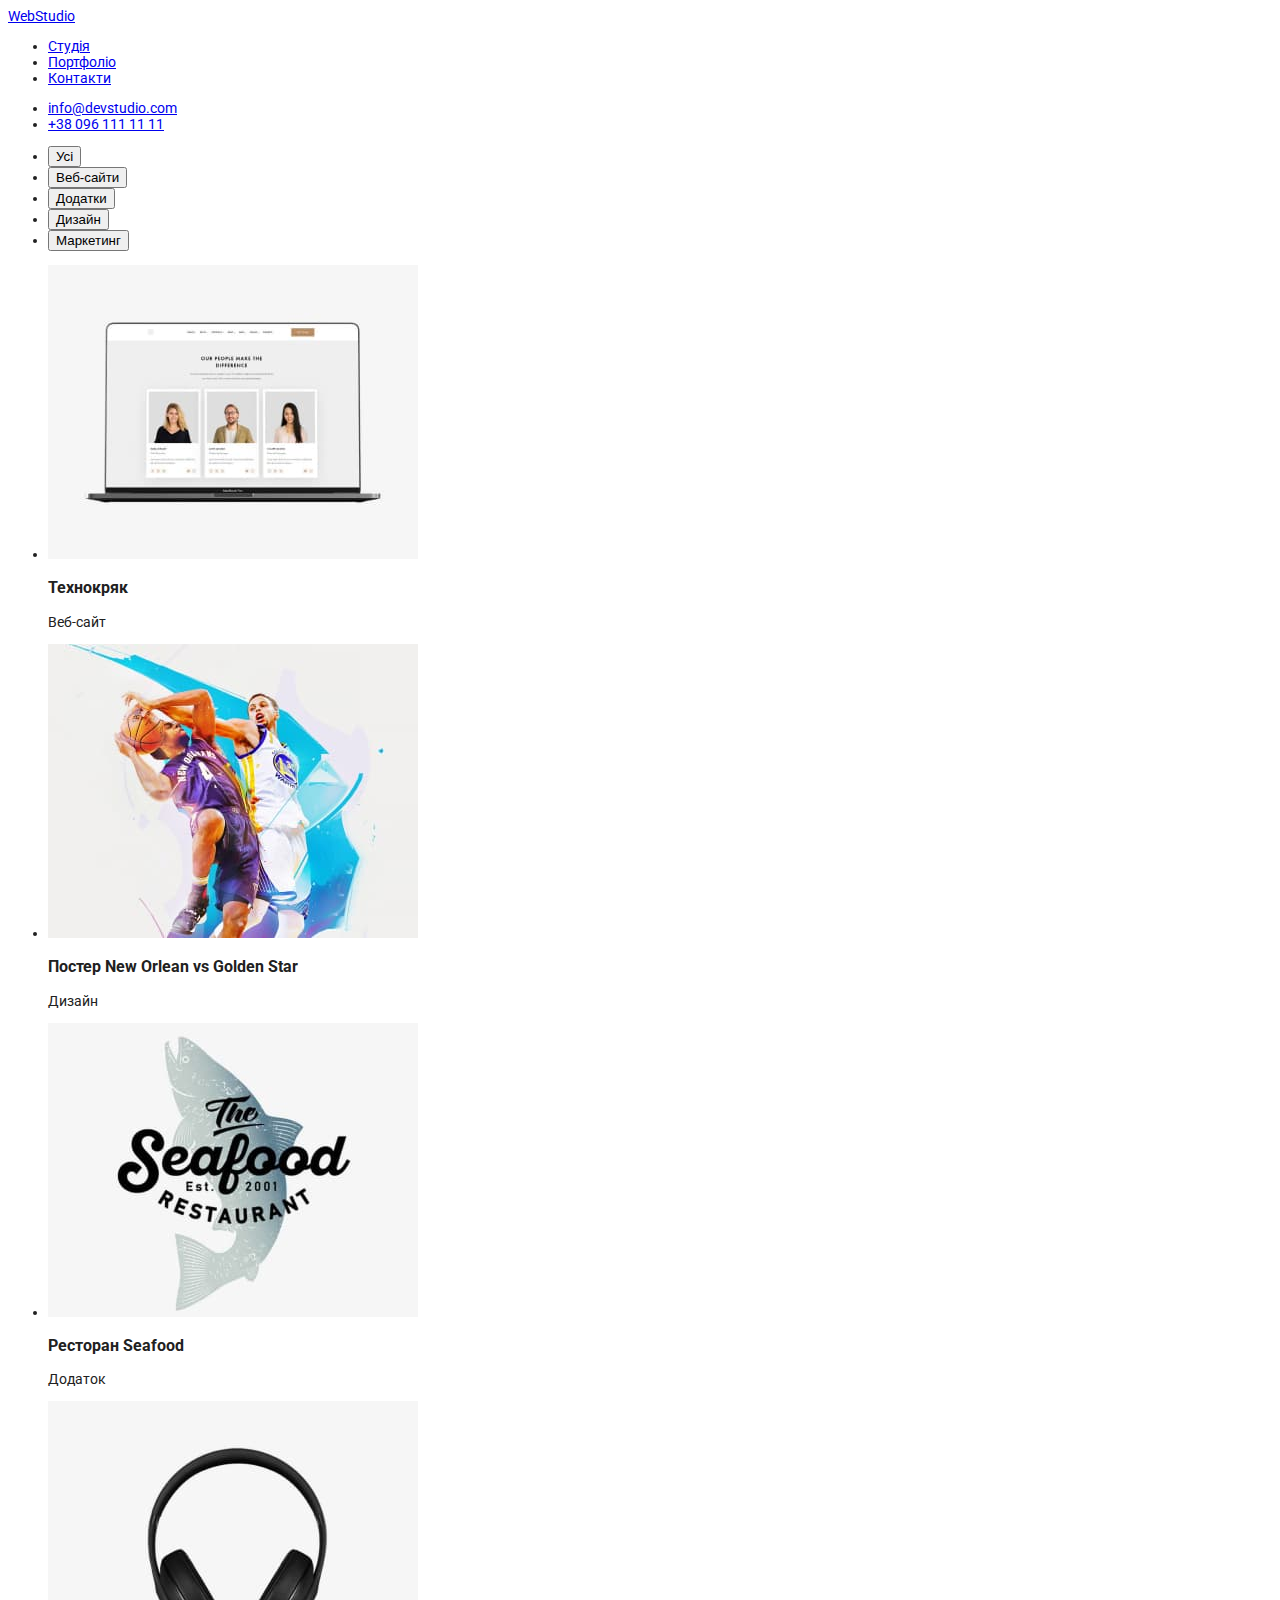
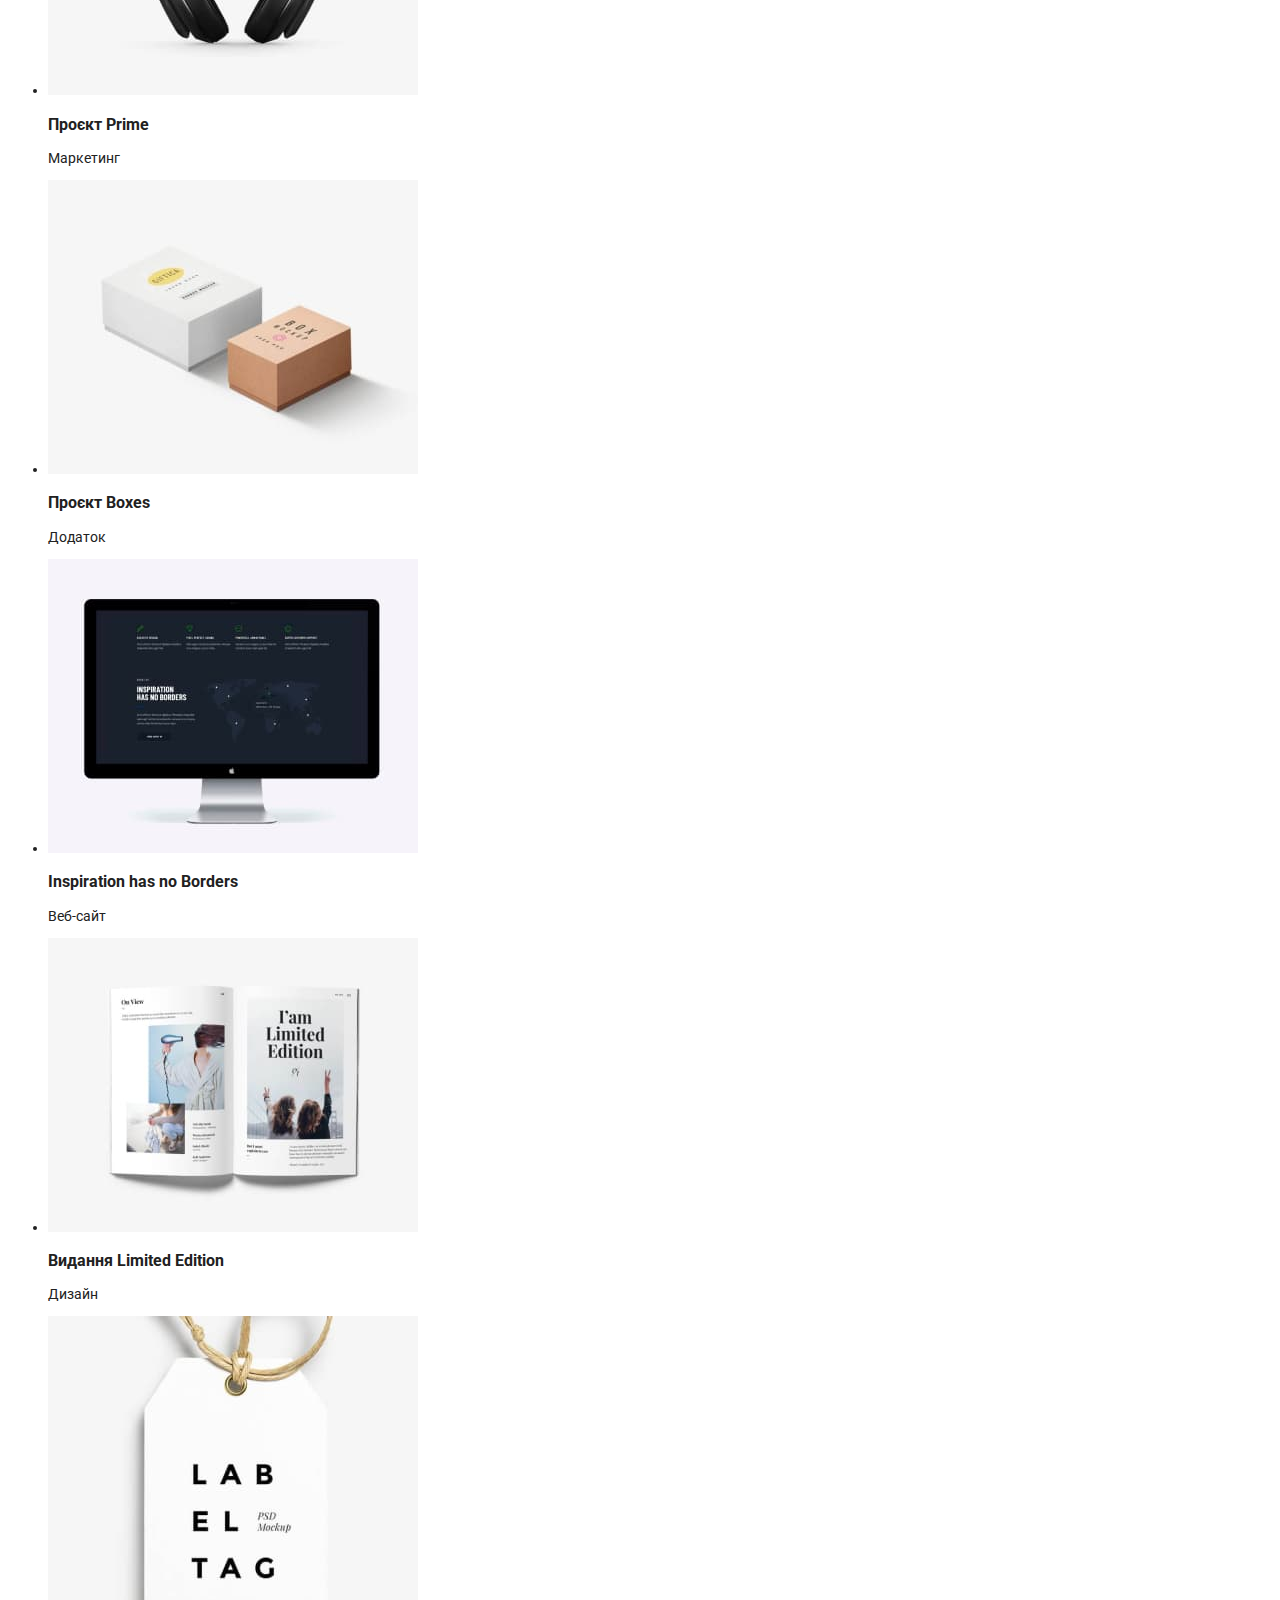
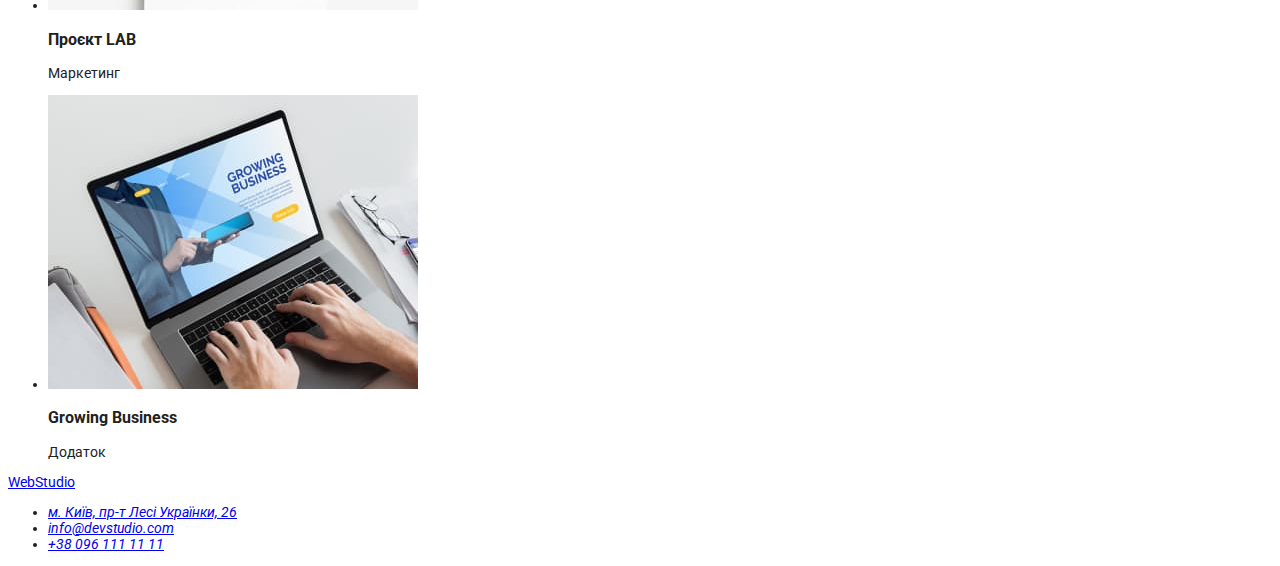
==== portfolio.html @ 93a09ac9 "conecting fonts" ====
<!DOCTYPE html>
<html lang="uk">
<head>
    <meta charset="UTF-8">
    <meta http-equiv="X-UA-Compatible" content="IE=edge">
    <meta name="viewport" content="width=device-width, initial-scale=1.0">
    <link rel="preconnect" href="https://fonts.googleapis.com">
    <link rel="preconnect" href="https://fonts.gstatic.com" crossorigin>
    <link href="https://fonts.googleapis.com/css2?family=Raleway:wght@700&family=Roboto:wght@400;500;700;900&display=swap" rel="stylesheet">
    <title>WebStudio</title>
    <link rel="stylesheet" href="./css/style.css">
</head>
<body>
    <header>
        <a href="./index.html"><span>Web</span>Studio</a>
        <nav>
            <ul>
                <li><a href="./index.html">Студія</a></li>
                <li><a href="./portfolio.html">Портфоліо</a></li>
                <li><a href="#address">Контакти</a></li>
            </ul>
        </nav>
        <ul>
            <li><a href="mailto:info@devstudio.com">info@devstudio.com</a></li>
            <li><a href="tel:+380961111111">+38 096 111 11 11</a></li>
        </ul>
    </header>
    <main>
        <section>
            <!-- наші проекти -->
            <ul>
                <li><button type="button">Усі</button></li>
                <li><button type="button">Веб-сайти</button></li>
                <li><button type="button">Додатки</button></li>
                <li><button type="button">Дизайн</button></li>
                <li><button type="button">Маркетинг</button></li>
            </ul>
            <ul>
                <li>
                    <a href=""><img src="./images/портфоліо/img1.jpg" alt="Технокряк" width="370" height="294"></a>
                    <h3>Технокряк</h3>
                    <p>Веб-сайт</p>
                </li>
                <li>
                    <a href=""><img src="./images/портфоліо/img2.jpg" alt="Постер" width="370" height="294"></a>
                    <h3>Постер New Orlean vs Golden Star</h3>
                    <p>Дизайн</p>
                </li>
                <li>
                    <a href=""><img src="./images/портфоліо/img3.jpg" alt="Ресторан" width="370" height="294"></a>
                    <h3>Ресторан Seafood</h3>
                    <p>Додаток</p>
                </li>
                <li>
                    <a href=""><img src="./images/портфоліо/img4.jpg" alt="Проєкт Prime" width="370" height="294"></a>
                    <h3>Проєкт Prime</h3>
                    <p>Маркетинг</p>
                </li>
                <li>
                    <a href=""><img src="./images/портфоліо/img5.jpg" alt="Проєкт Boxes" width="370" height="294"></a>
                    <h3>Проєкт Boxes</h3>
                    <p>Додаток</p>
                </li>
                <li>
                    <a href=""><img src="./images/портфоліо/img6.jpg" alt="Inspiration has no Borders" width="370" height="294"></a>
                    <h3>Inspiration has no Borders</h3>
                    <p>Веб-сайт</p>
                </li>
                <li>
                    <a href=""><img src="./images/портфоліо/img7.jpg" alt="Видання Limited Edition" width="370" height="294"></a>
                    <h3>Видання Limited Edition</h3>
                    <p>Дизайн</p>
                </li>
                <li>
                    <a href=""><img src="./images/портфоліо/img8.jpg" alt="Проєкт LAB" width="370" height="294"></a>
                    <h3>Проєкт LAB</h3>
                    <p>Маркетинг</p>
                </li>
                <li>
                    <a href=""><img src="./images/портфоліо/img9.jpg" alt="Growing Business" width="370" height="294"></a>
                    <h3>Growing Business</h3>
                    <p>Додаток</p>
                </li>
            </ul>
        </section>
    </main>
    <footer>
        <a href="./index.html"><span>Web</span>Studio</a>
        <address id="address">
        <ul>
            <li><a href="https://goo.gl/maps/LxJnKi2YJGoGmcJx7" target=”_blank” rel="nofollow noopener noreferrer">м. Київ, пр-т Лесі Українки, 26</a></li>
            <li><a href="mailto:info@devstudio.com">info@devstudio.com</a></li>
            <li><a href="tel:+380961111111">+38 096 111 11 11</a></li>
        </ul>
        </address>
    </footer>
</body>
</html>
---- css/style.css ----
body {
    font-family: 'Roboto';
    color: #212121;
    font-size: 14px;
}
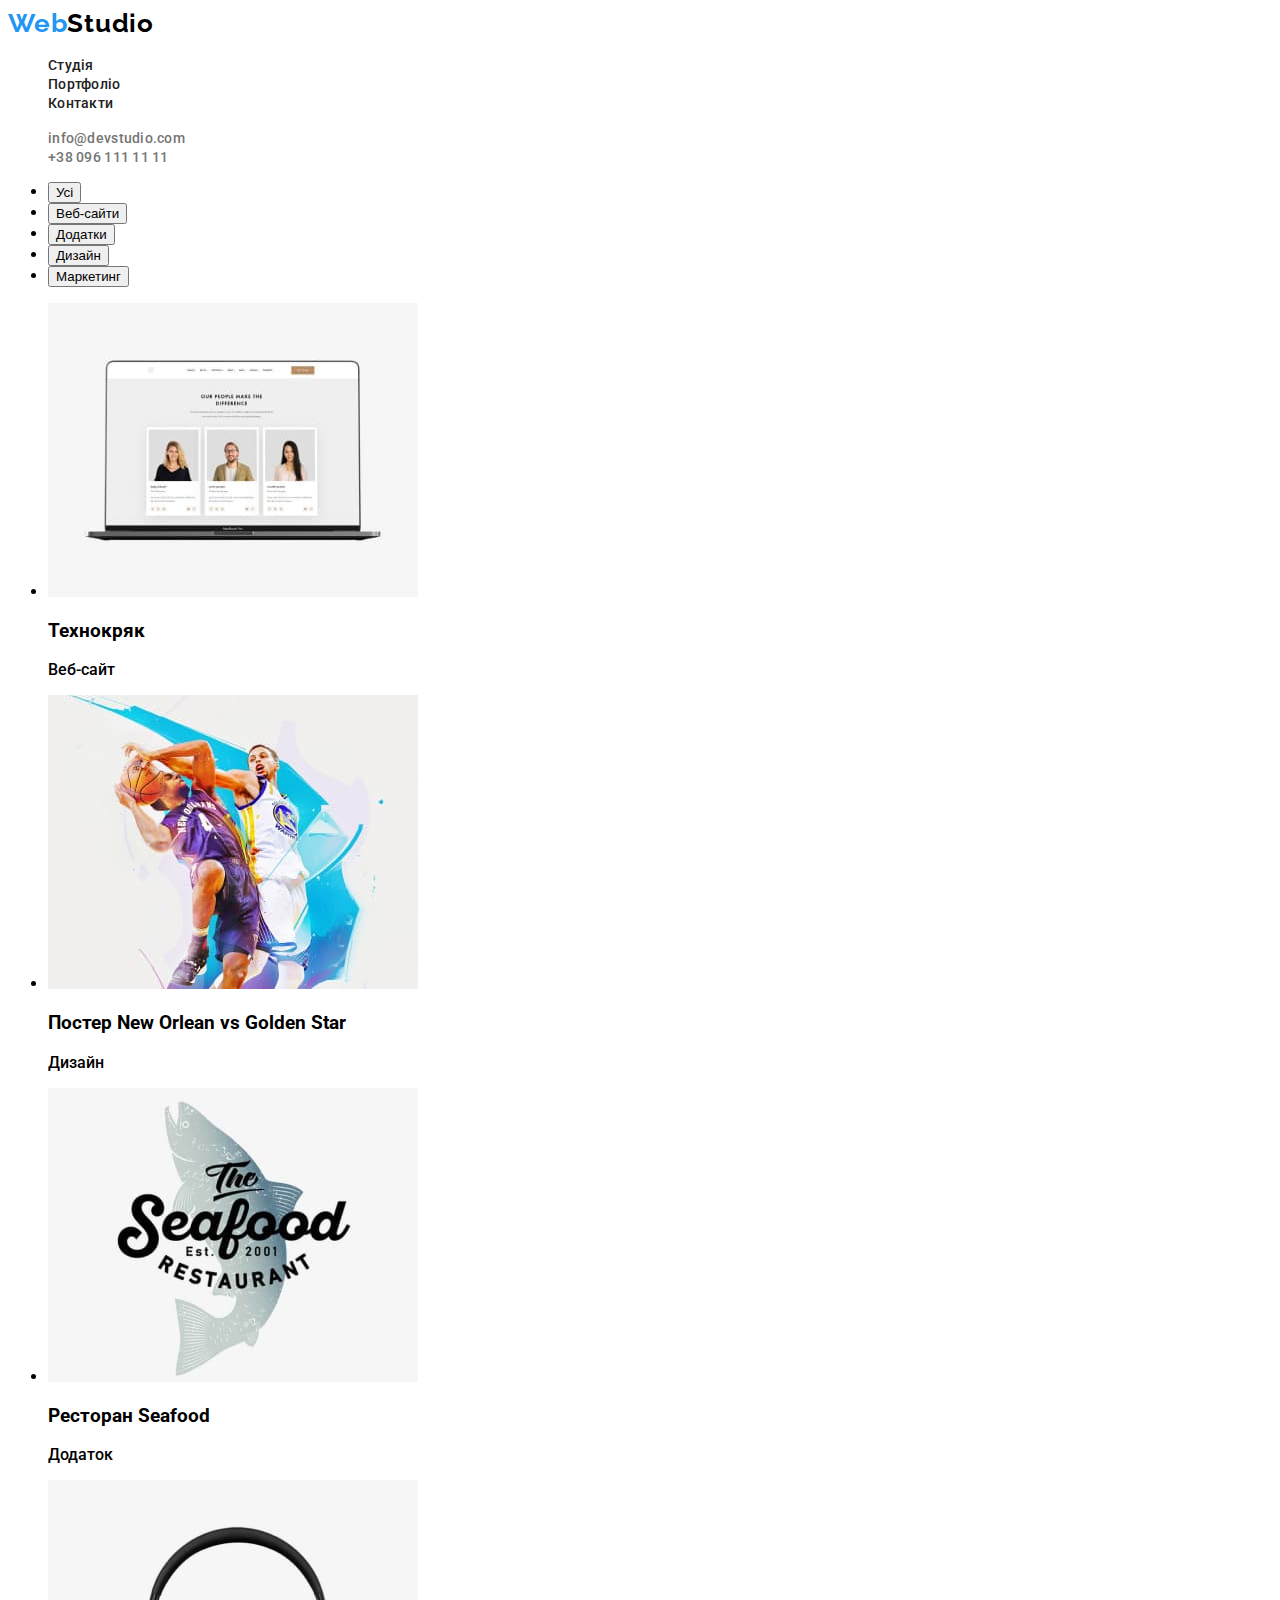
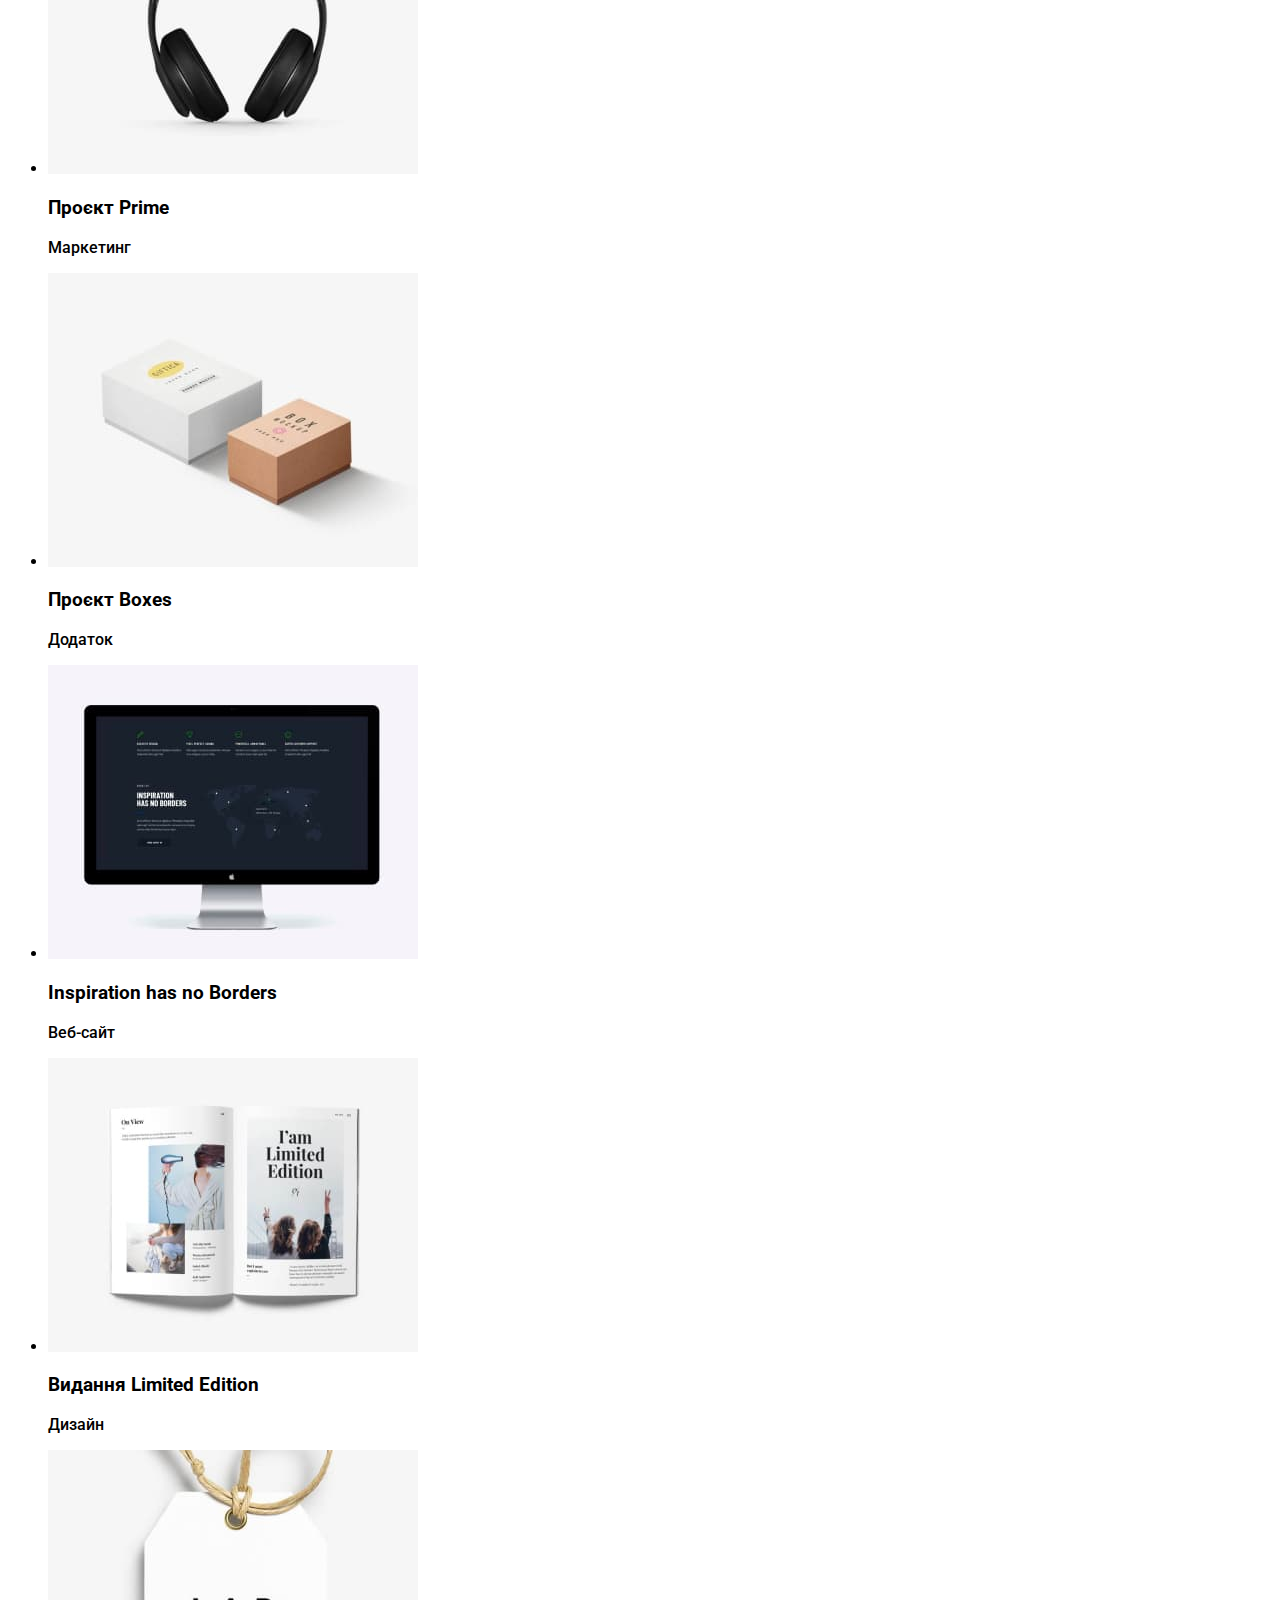
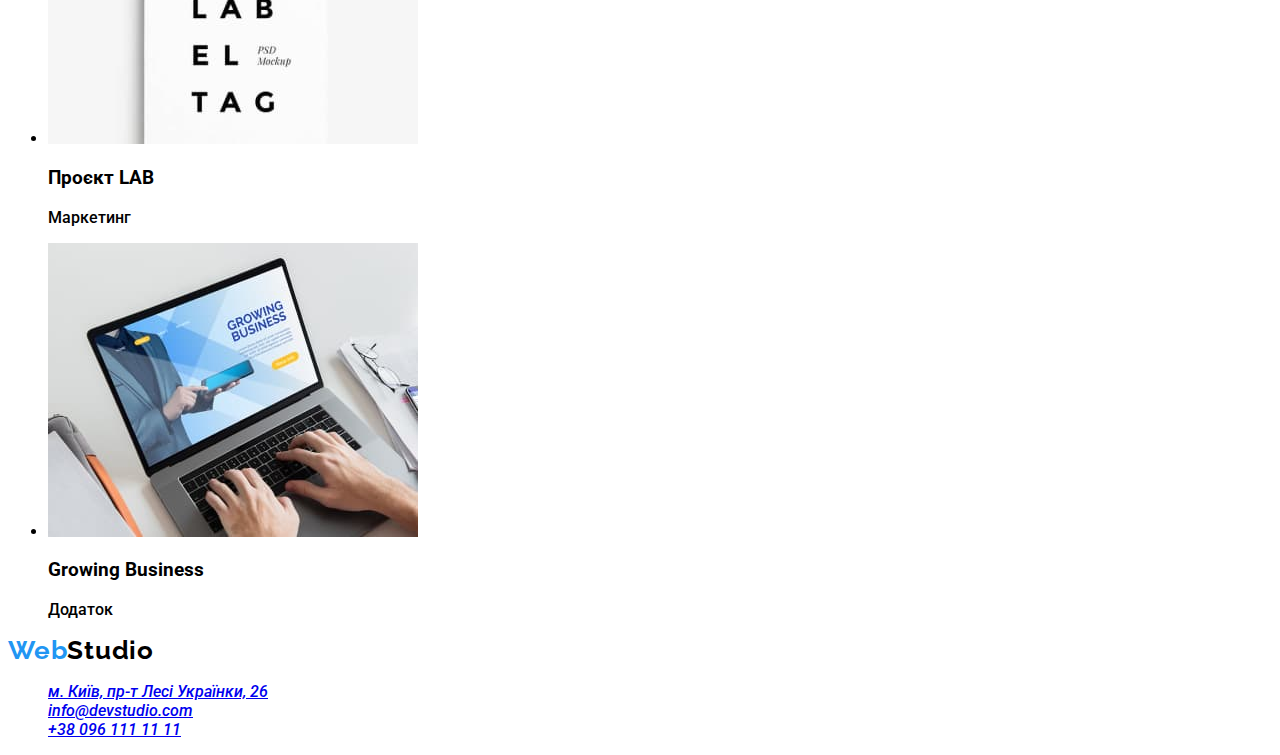
==== commit c60558d8: "setting css" ====
--- a/portfolio.html
+++ b/portfolio.html
@@ -11,18 +11,18 @@
     <link rel="stylesheet" href="./css/style.css">
 </head>
 <body>
-    <header>
-        <a href="./index.html"><span>Web</span>Studio</a>
-        <nav>
-            <ul>
-                <li><a href="./index.html">Студія</a></li>
-                <li><a href="./portfolio.html">Портфоліо</a></li>
-                <li><a href="#address">Контакти</a></li>
+    <header class="header">
+        <a href="./index.html" class="header-content"><span class="web-content">Web</span>Studio</a>
+        <nav class="header-nav">
+            <ul class="header-list list">
+                <li class="header-item"><a href="./index.html" class="header-link link">Студія</a></li>
+                <li class="header-item"><a href="./portfolio.html" class="header-link link">Портфоліо</a></li>
+                <li class="header-item"><a href="#address" class="header-link link">Контакти</a></li>
             </ul>
         </nav>
-        <ul>
-            <li><a href="mailto:info@devstudio.com">info@devstudio.com</a></li>
-            <li><a href="tel:+380961111111">+38 096 111 11 11</a></li>
+        <ul class="header-contact">
+            <li class="header-item list"><a href="mailto:info@devstudio.com" class="mail link">info@devstudio.com</a></li>
+            <li class="header-item list"><a href="tel:+380961111111" class="contact link">+38 096 111 11 11</a></li>
         </ul>
     </header>
     <main>
@@ -84,13 +84,13 @@
             </ul>
         </section>
     </main>
-    <footer>
-        <a href="./index.html"><span>Web</span>Studio</a>
+    <footer class="footer">
+        <a href="./index.html" class="footer-content"><span class="web-content">Web</span>Studio</a>
         <address id="address">
-        <ul>
-            <li><a href="https://goo.gl/maps/LxJnKi2YJGoGmcJx7" target=”_blank” rel="nofollow noopener noreferrer">м. Київ, пр-т Лесі Українки, 26</a></li>
-            <li><a href="mailto:info@devstudio.com">info@devstudio.com</a></li>
-            <li><a href="tel:+380961111111">+38 096 111 11 11</a></li>
+        <ul class="">
+            <li class="footer-item list"><a href="https://goo.gl/maps/LxJnKi2YJGoGmcJx7" target=”_blank” rel="nofollow noopener noreferrer" class="address">м. Київ, пр-т Лесі Українки, 26</a></li>
+            <li class="footer-item list"><a href="mailto:info@devstudio.com" class="mail">info@devstudio.com</a></li>
+            <li class="footer-item list"><a href="tel:+380961111111" class="contact">+38 096 111 11 11</a></li>
         </ul>
         </address>
     </footer>
--- a/css/style.css
+++ b/css/style.css
@@ -1,5 +1,58 @@
+:root {
+    --secondary-text-color: #212121;
+    --accent-color: #2196F3;
+}
+
 body {
-    font-family: 'Roboto';
-    color: #212121;
+    font-family: "Roboto", sans-serif;
+    font-weight: 500;
+}
+
+.list {
+    list-style: none;
+}
+
+.link {
+    text-decoration: none;
+}
+
+.header {
+    background-color: #ffffff;
+    text-decoration: none;
+}
+
+.header-content,
+.footer-content {
+    font-family: 'Raleway';
+    font-style: normal;
+    font-weight: 700;
+    font-size: 26px;
+    line-height: 31px;
+    letter-spacing: 0.03em;
+    color: #000000;
+    text-decoration: none;
+}
+
+.web-content {
+    color: #2196F3;
+}
+
+.link:hover,
+.link:focus {
+    color: var(--accent-color);
+}
+
+.header-link {
+    font-style: normal;
     font-size: 14px;
+    line-height: 16px;
+    letter-spacing: 0.02em;
+    color: var(--secondary-text-color);
+}
+
+.header-contact a {
+    font-size: 14px;
+    line-height: 16px;
+    letter-spacing: 0.02em;
+    color: #757575;
 }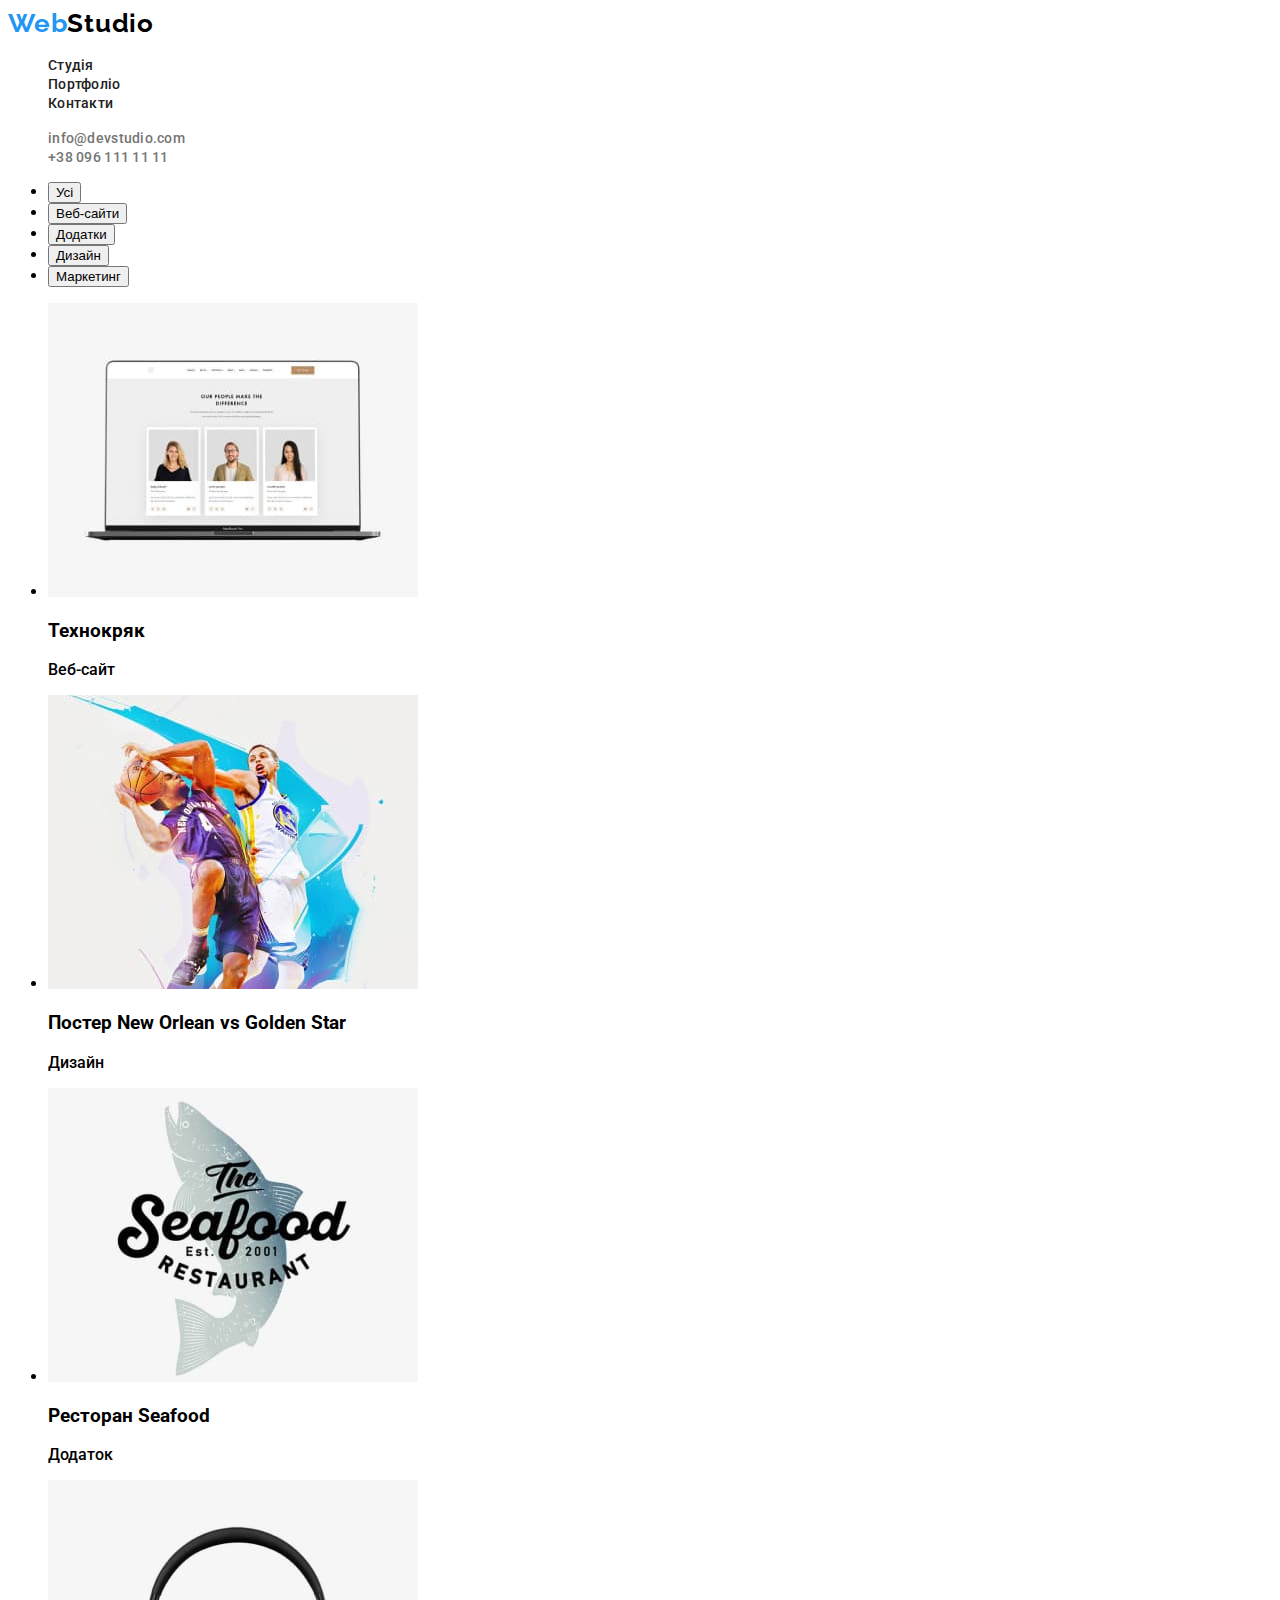
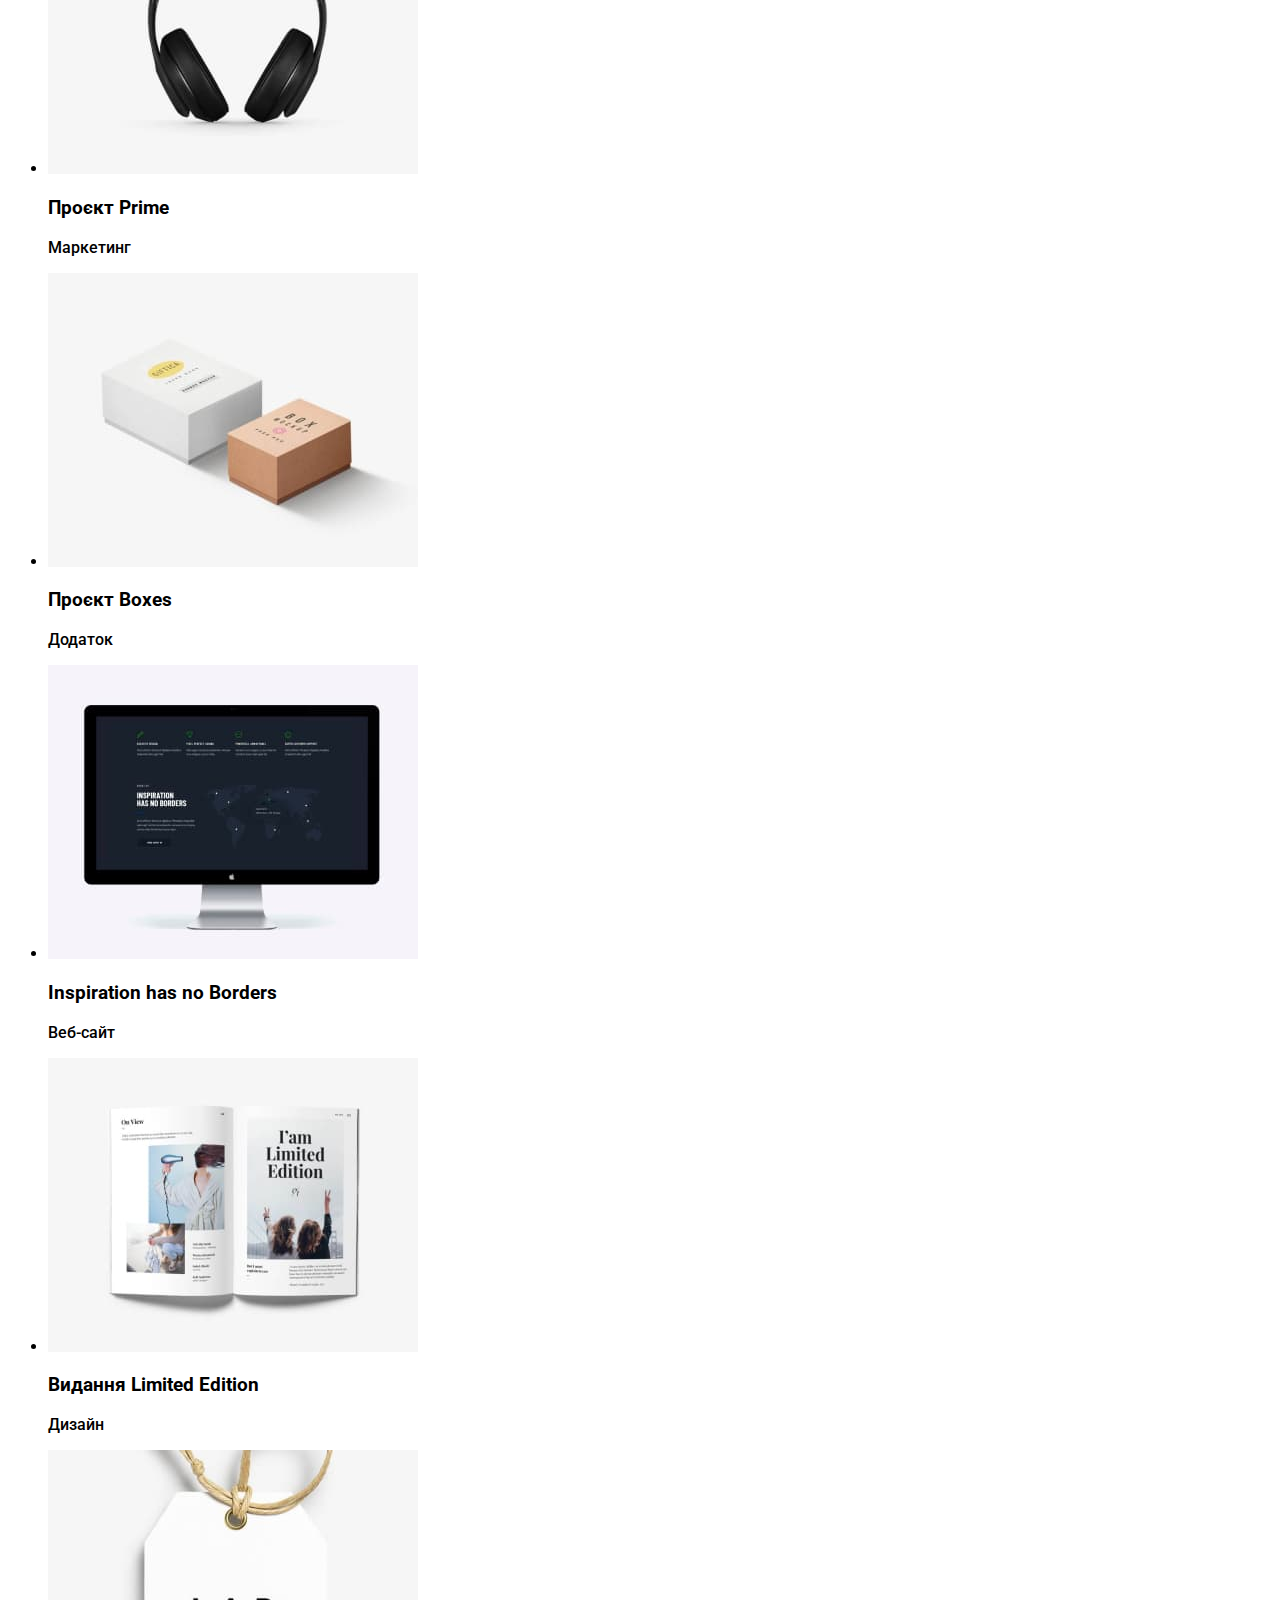
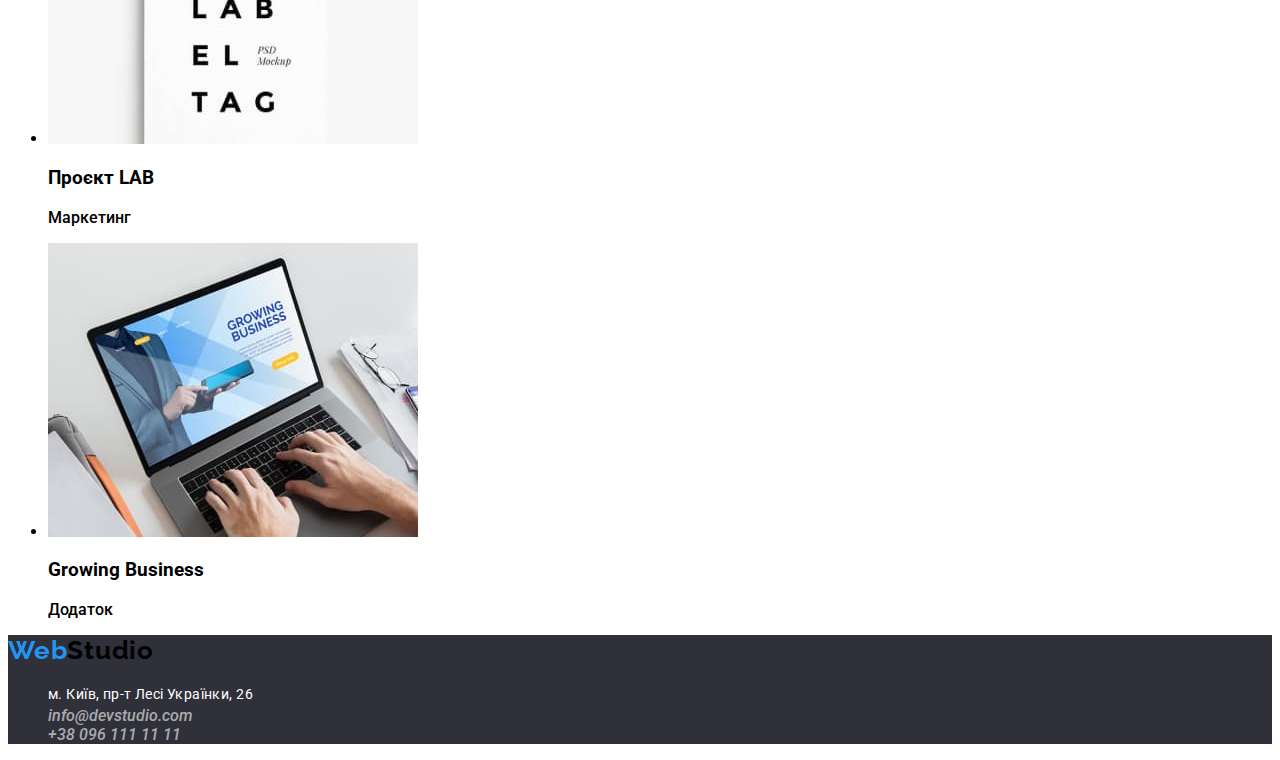
==== commit 4cb4b613: "stylization" ====
--- a/portfolio.html
+++ b/portfolio.html
@@ -87,10 +87,10 @@
     <footer class="footer">
         <a href="./index.html" class="footer-content"><span class="web-content">Web</span>Studio</a>
         <address id="address">
-        <ul class="">
+        <ul class="footer-contact">
             <li class="footer-item list"><a href="https://goo.gl/maps/LxJnKi2YJGoGmcJx7" target=”_blank” rel="nofollow noopener noreferrer" class="address">м. Київ, пр-т Лесі Українки, 26</a></li>
-            <li class="footer-item list"><a href="mailto:info@devstudio.com" class="mail">info@devstudio.com</a></li>
-            <li class="footer-item list"><a href="tel:+380961111111" class="contact">+38 096 111 11 11</a></li>
+            <li class="footer-items list"><a href="mailto:info@devstudio.com" class="mail">info@devstudio.com</a></li>
+            <li class="footer-items list"><a href="tel:+380961111111" class="contact">+38 096 111 11 11</a></li>
         </ul>
         </address>
     </footer>
--- a/css/style.css
+++ b/css/style.css
@@ -1,5 +1,6 @@
 :root {
     --secondary-text-color: #212121;
+    --secondary-bcg-color: #F5F5F5;
     --accent-color: #2196F3;
 }
 
@@ -16,6 +17,8 @@
     text-decoration: none;
 }
 
+/* header */
+
 .header {
     background-color: #ffffff;
     text-decoration: none;
@@ -34,7 +37,7 @@
 }
 
 .web-content {
-    color: #2196F3;
+    color: var(--accent-color);
 }
 
 .link:hover,
@@ -55,4 +58,145 @@
     line-height: 16px;
     letter-spacing: 0.02em;
     color: #757575;
+}
+
+/* main */
+
+.hero-title,
+.title {
+    font-family: 'Roboto';
+    font-style: normal;
+    font-weight: 900;
+    font-size: 44px;
+    line-height: 60px;
+    /* text-align: center; */
+    letter-spacing: 0.06em;
+    text-transform: uppercase;
+    color: #FFFFFF;
+    background-color: #2F303A;
+}
+
+.hero-btn, .button{
+    font-family: 'Roboto';
+    font-style: normal;
+    font-weight: 700;
+    font-size: 16px;
+    line-height: 30px;
+    display: flex;
+    align-items: center;
+    text-align: center;
+    letter-spacing: 0.06em;
+    background-color: #2196F3;
+    color: #FFFFFF;
+}
+
+/* особливості */
+
+.features,
+.classes {
+    color: var(--secondary-bcg-color);
+}
+
+.visually-hidden {
+    position: absolute;
+    white-space: nowrap;
+    width: 1px;
+    height: 1px;
+    overflow: hidden;
+    border: 0;
+    padding: 0;
+    clip: rect(0 0 0 0);
+    clip-path: inset(50%);
+    margin: -1px;
+}
+
+.features-title {
+    font-family: 'Roboto';
+    font-style: normal;
+    font-weight: 700;
+    font-size: 14px;
+    line-height: 16px;
+    letter-spacing: 0.03em;
+    text-transform: uppercase;
+    color: var(--secondary-text-color);
+}
+
+.features-text {
+    font-family: 'Roboto';
+    font-style: normal;
+    font-weight: 400;
+    font-size: 14px;
+    line-height: 24px;
+    letter-spacing: 0.03em;
+    color: #757575;
+}
+
+/* чим ми займаємося */
+
+.classes-title {
+    font-family: 'Roboto';
+    font-style: normal;
+    font-weight: 700;
+    font-size: 36px;
+    line-height: 42px;
+    /* text-align: center; */
+    letter-spacing: 0.03em;
+    color: var(--secondary-text-color);
+}
+
+/* наша команда */
+
+.team-title {
+    font-family: 'Roboto';
+    font-style: normal;
+    font-weight: 700;
+    font-size: 36px;
+    line-height: 42px;
+    /* text-align: center; */
+    letter-spacing: 0.03em;
+    color: var(--secondary-text-color)
+}
+
+.our-team {
+    font-family: 'Roboto';
+    font-style: normal;
+    font-weight: 500;
+    font-size: 16px;
+    line-height: 19px;
+    /* text-align: center; */
+    letter-spacing: 0.03em;
+    color: var(--secondary-text-color)
+}
+
+.text {
+    font-family: 'Roboto';
+    font-style: normal;
+    font-weight: 400;
+    font-size: 16px;
+    line-height: 19px;
+    /* text-align: center; */
+    letter-spacing: 0.03em;
+    color: #757575;
+}
+
+/* footer */
+
+.footer {
+    background-color: #2F303A;
+}
+
+.footer-item a {
+    font-family: 'Roboto';
+    font-style: normal;
+    font-weight: 400;
+    font-size: 14px;
+    line-height: 24px;
+    letter-spacing: 0.03em;
+    text-decoration: none;
+    color: #FFFFFF;
+}
+
+.footer-items a {
+    text-decoration: none;
+    color: rgba(255, 255, 255, 0.6);
 }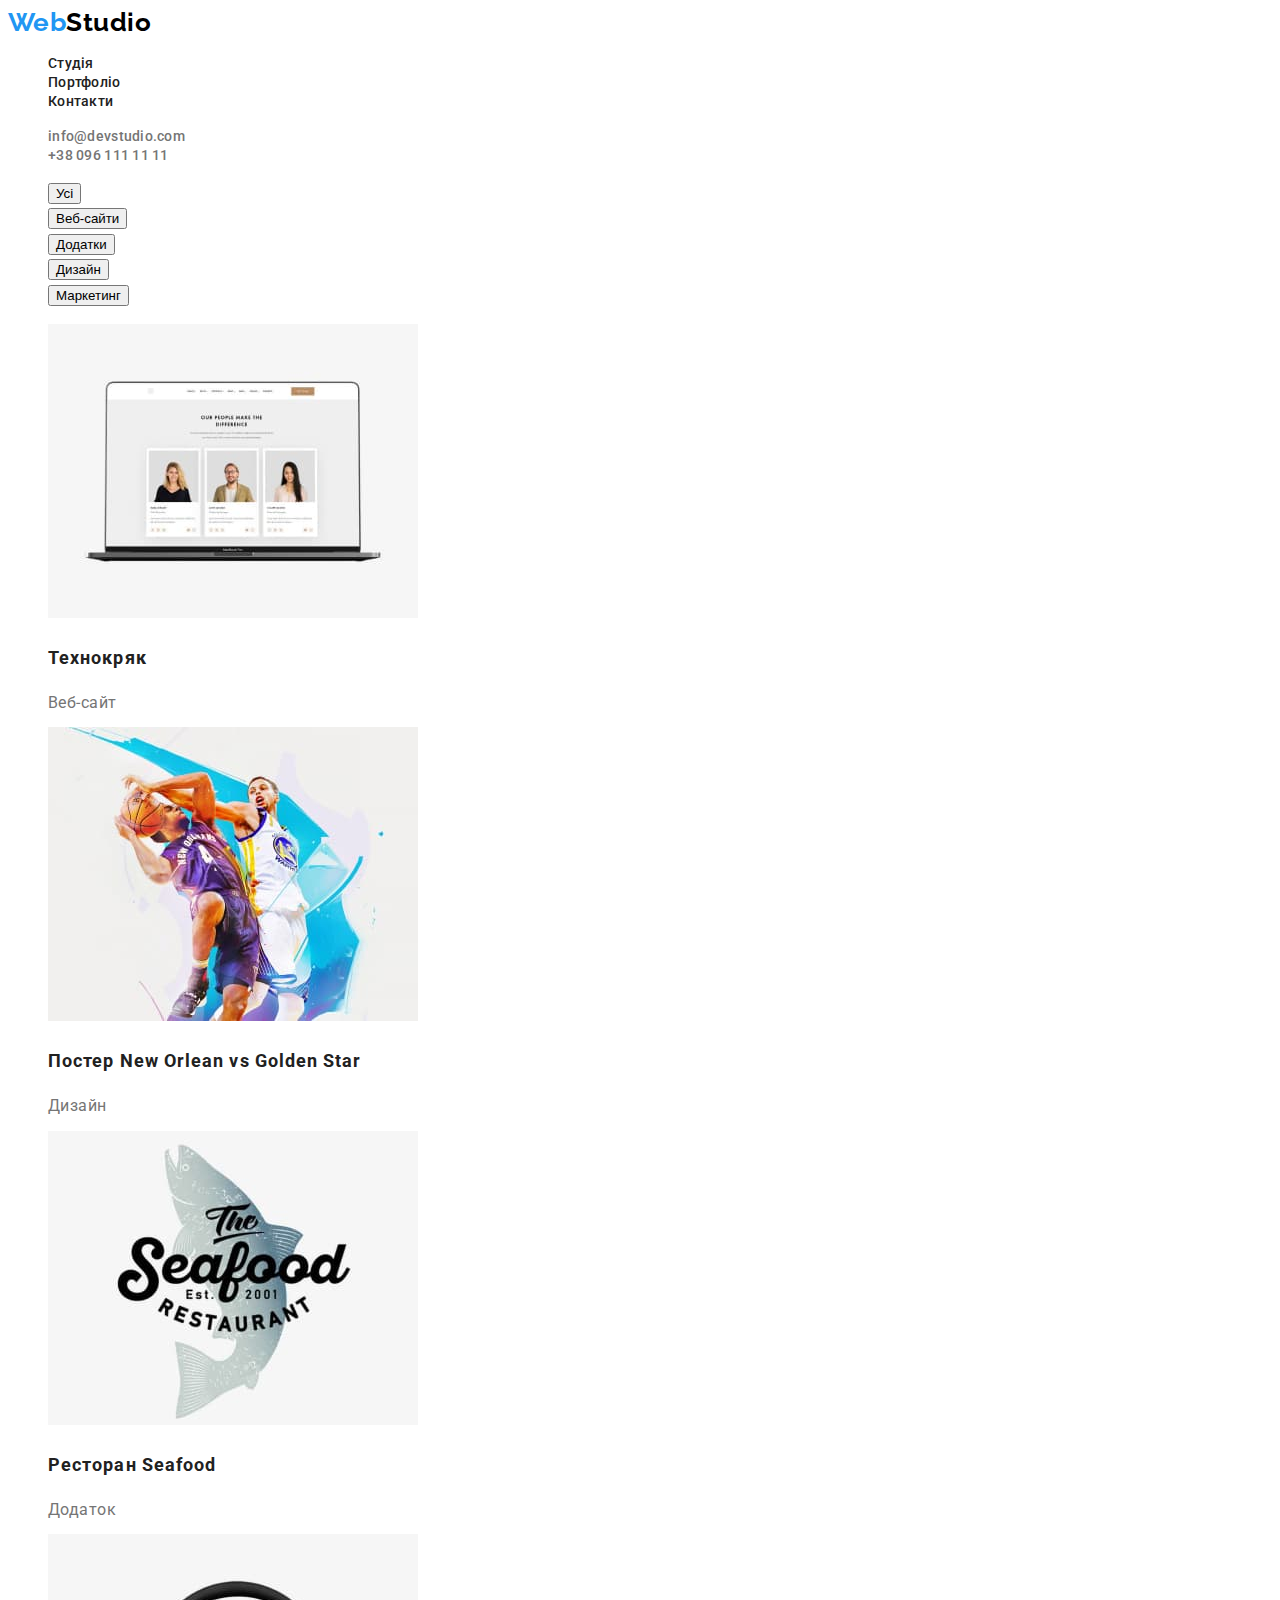
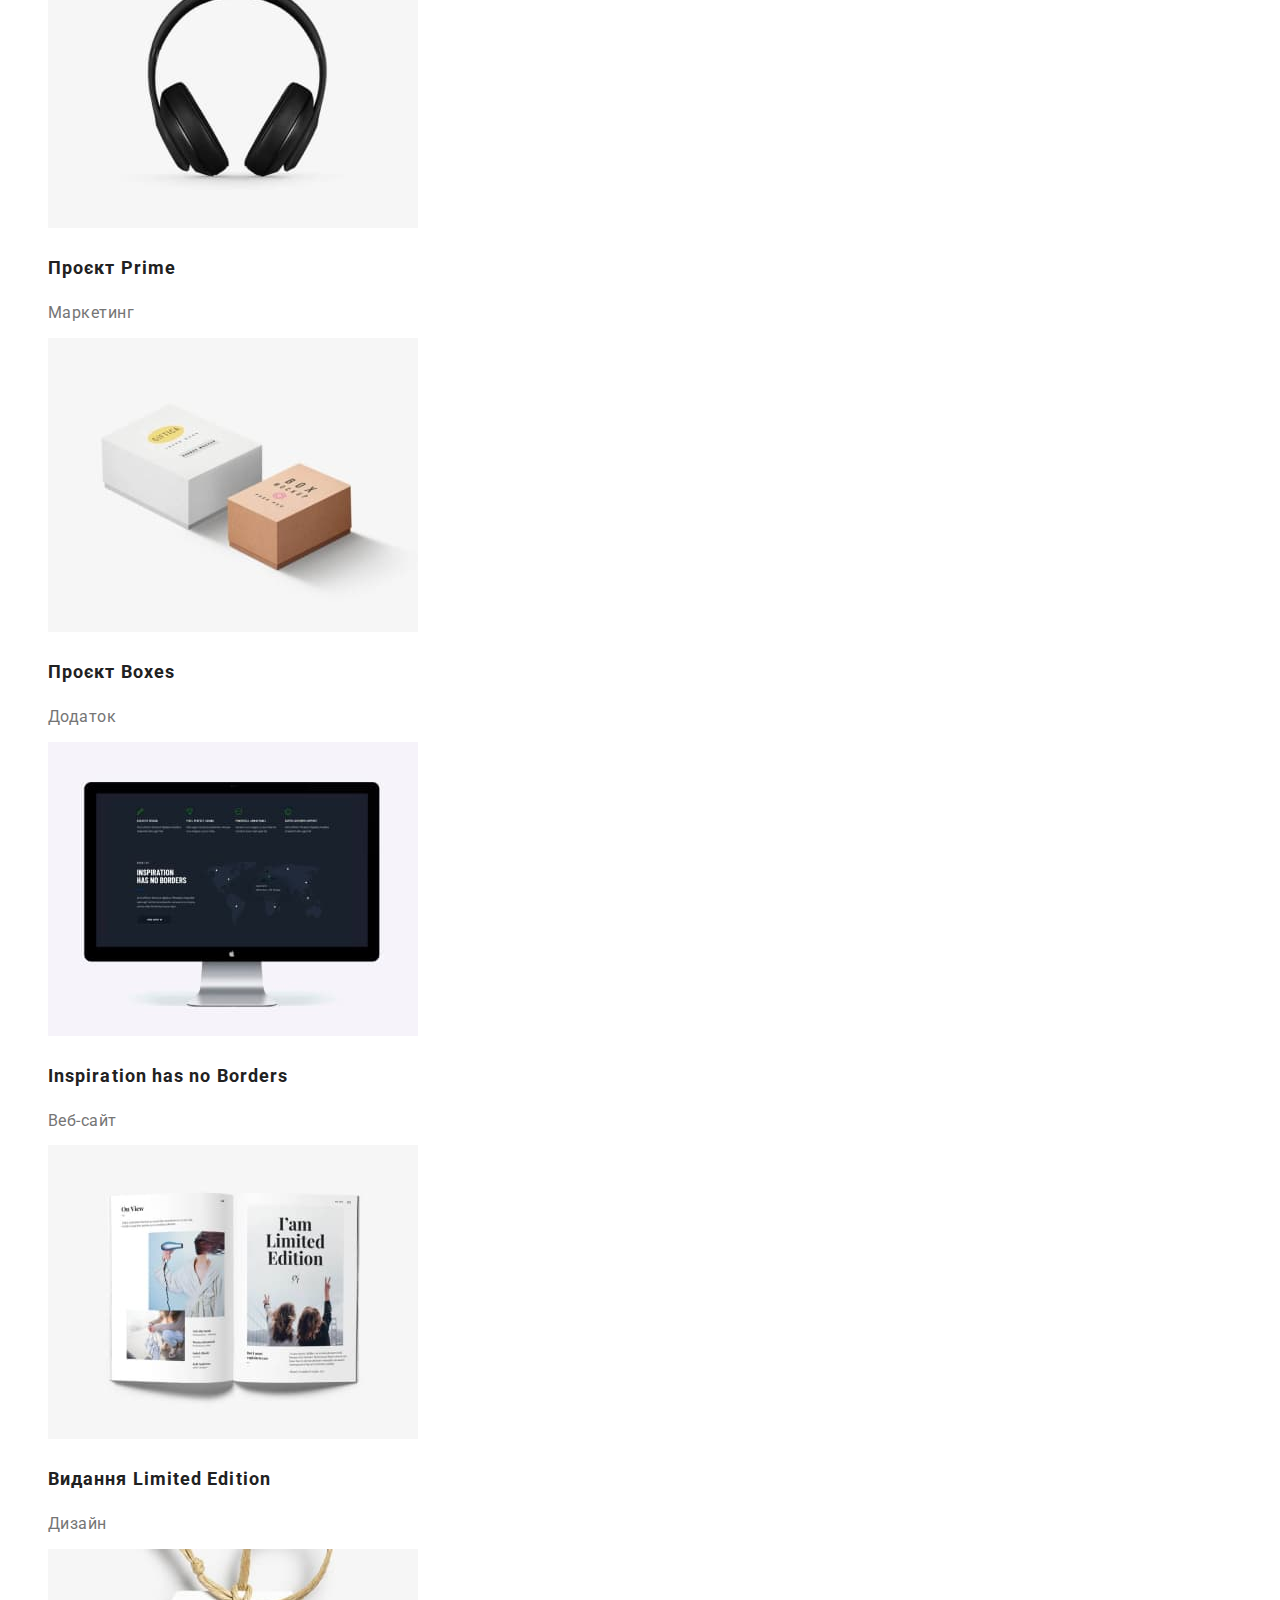
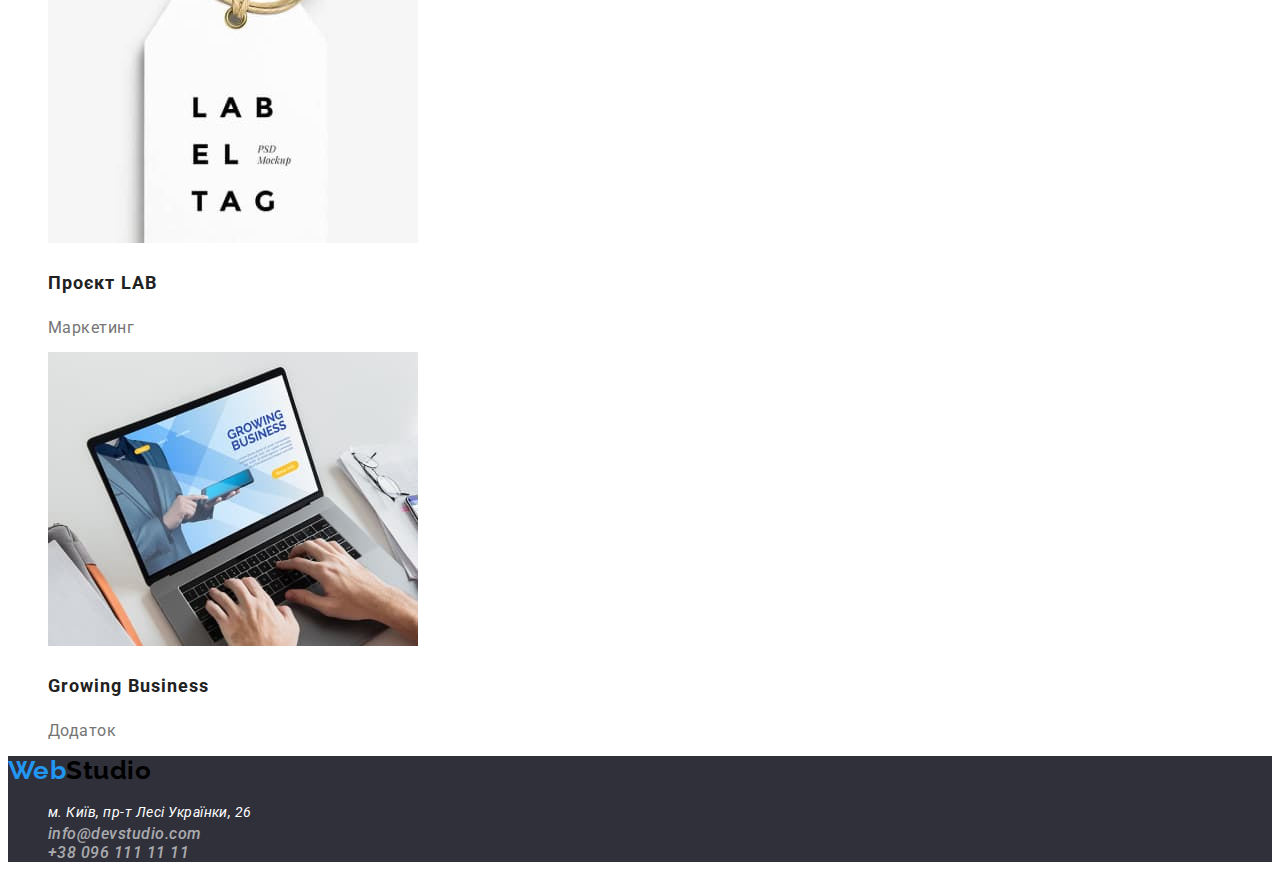
==== commit 37349d14: "fix style" ====
--- a/portfolio.html
+++ b/portfolio.html
@@ -1,98 +1,149 @@
 <!DOCTYPE html>
 <html lang="uk">
-<head>
-    <meta charset="UTF-8">
-    <meta http-equiv="X-UA-Compatible" content="IE=edge">
-    <meta name="viewport" content="width=device-width, initial-scale=1.0">
-    <link rel="preconnect" href="https://fonts.googleapis.com">
-    <link rel="preconnect" href="https://fonts.gstatic.com" crossorigin>
-    <link href="https://fonts.googleapis.com/css2?family=Raleway:wght@700&family=Roboto:wght@400;500;700;900&display=swap" rel="stylesheet">
+  <head>
+    <meta charset="UTF-8" />
+    <meta http-equiv="X-UA-Compatible" content="IE=edge" />
+    <meta name="viewport" content="width=device-width, initial-scale=1.0" />
+    <link rel="preconnect" href="https://fonts.googleapis.com" />
+    <link rel="preconnect" href="https://fonts.gstatic.com" crossorigin />
+    <link
+      href="https://fonts.googleapis.com/css2?family=Raleway:wght@700&family=Roboto:wght@400;500;700;900&display=swap"
+      rel="stylesheet"
+    />
     <title>WebStudio</title>
-    <link rel="stylesheet" href="./css/style.css">
-</head>
-<body>
+    <link rel="stylesheet" href="./css/style.css" />
+  </head>
+  <body>
     <header class="header">
-        <a href="./index.html" class="header-content"><span class="web-content">Web</span>Studio</a>
-        <nav class="header-nav">
-            <ul class="header-list list">
-                <li class="header-item"><a href="./index.html" class="header-link link">Студія</a></li>
-                <li class="header-item"><a href="./portfolio.html" class="header-link link">Портфоліо</a></li>
-                <li class="header-item"><a href="#address" class="header-link link">Контакти</a></li>
-            </ul>
-        </nav>
-        <ul class="header-contact">
-            <li class="header-item list"><a href="mailto:info@devstudio.com" class="mail link">info@devstudio.com</a></li>
-            <li class="header-item list"><a href="tel:+380961111111" class="contact link">+38 096 111 11 11</a></li>
+      <a href="./index.html" class="header-content"><span class="web-content">Web</span>Studio</a>
+      <nav class="header-nav">
+        <ul class="header-list list">
+          <li class="header-item"><a href="./index.html" class="header-link link">Студія</a></li>
+          <li class="header-item">
+            <a href="./portfolio.html" class="header-link link">Портфоліо</a>
+          </li>
+          <li class="header-item"><a href="#address" class="header-link link">Контакти</a></li>
         </ul>
+      </nav>
+      <ul class="header-contact">
+        <li class="header-item list">
+          <a href="mailto:info@devstudio.com" class="mail link">info@devstudio.com</a>
+        </li>
+        <li class="header-item list">
+          <a href="tel:+380961111111" class="contact link">+38 096 111 11 11</a>
+        </li>
+      </ul>
     </header>
     <main>
-        <section>
-            <!-- наші проекти -->
-            <ul>
-                <li><button type="button">Усі</button></li>
-                <li><button type="button">Веб-сайти</button></li>
-                <li><button type="button">Додатки</button></li>
-                <li><button type="button">Дизайн</button></li>
-                <li><button type="button">Маркетинг</button></li>
-            </ul>
-            <ul>
-                <li>
-                    <a href=""><img src="./images/портфоліо/img1.jpg" alt="Технокряк" width="370" height="294"></a>
-                    <h3>Технокряк</h3>
-                    <p>Веб-сайт</p>
-                </li>
-                <li>
-                    <a href=""><img src="./images/портфоліо/img2.jpg" alt="Постер" width="370" height="294"></a>
-                    <h3>Постер New Orlean vs Golden Star</h3>
-                    <p>Дизайн</p>
-                </li>
-                <li>
-                    <a href=""><img src="./images/портфоліо/img3.jpg" alt="Ресторан" width="370" height="294"></a>
-                    <h3>Ресторан Seafood</h3>
-                    <p>Додаток</p>
-                </li>
-                <li>
-                    <a href=""><img src="./images/портфоліо/img4.jpg" alt="Проєкт Prime" width="370" height="294"></a>
-                    <h3>Проєкт Prime</h3>
-                    <p>Маркетинг</p>
-                </li>
-                <li>
-                    <a href=""><img src="./images/портфоліо/img5.jpg" alt="Проєкт Boxes" width="370" height="294"></a>
-                    <h3>Проєкт Boxes</h3>
-                    <p>Додаток</p>
-                </li>
-                <li>
-                    <a href=""><img src="./images/портфоліо/img6.jpg" alt="Inspiration has no Borders" width="370" height="294"></a>
-                    <h3>Inspiration has no Borders</h3>
-                    <p>Веб-сайт</p>
-                </li>
-                <li>
-                    <a href=""><img src="./images/портфоліо/img7.jpg" alt="Видання Limited Edition" width="370" height="294"></a>
-                    <h3>Видання Limited Edition</h3>
-                    <p>Дизайн</p>
-                </li>
-                <li>
-                    <a href=""><img src="./images/портфоліо/img8.jpg" alt="Проєкт LAB" width="370" height="294"></a>
-                    <h3>Проєкт LAB</h3>
-                    <p>Маркетинг</p>
-                </li>
-                <li>
-                    <a href=""><img src="./images/портфоліо/img9.jpg" alt="Growing Business" width="370" height="294"></a>
-                    <h3>Growing Business</h3>
-                    <p>Додаток</p>
-                </li>
-            </ul>
-        </section>
+      <!-- наші проекти -->
+      <section class="button">
+        <ul class="button-list">
+          <li class="button-item"><button type="button" class="btn">Усі</button></li>
+          <li class="button-item"><button type="button" class="btn">Веб-сайти</button></li>
+          <li class="button-item"><button type="button" class="btn">Додатки</button></li>
+          <li class="button-item"><button type="button" class="btn">Дизайн</button></li>
+          <li class="button-item"><button type="button" class="btn">Маркетинг</button></li>
+        </ul>
+        <ul class="work-list list">
+          <li class="work-item">
+            <a href="" class="portfolio"
+              ><img src="./images/портфоліо/img1.jpg" alt="Технокряк" width="370" height="294"
+            /></a>
+            <h3 class="work-title">Технокряк</h3>
+            <p class="text">Веб-сайт</p>
+          </li>
+          <li>
+            <a href="" class="portfolio"
+              ><img src="./images/портфоліо/img2.jpg" alt="Постер" width="370" height="294"
+            /></a>
+            <h3 class="work-title">Постер New Orlean vs Golden Star</h3>
+            <p class="text">Дизайн</p>
+          </li>
+          <li>
+            <a href="" class="portfolio"
+              ><img src="./images/портфоліо/img3.jpg" alt="Ресторан" width="370" height="294"
+            /></a>
+            <h3 class="work-title">Ресторан Seafood</h3>
+            <p class="text">Додаток</p>
+          </li>
+          <li>
+            <a href="" class="portfolio"
+              ><img src="./images/портфоліо/img4.jpg" alt="Проєкт Prime" width="370" height="294"
+            /></a>
+            <h3 class="work-title">Проєкт Prime</h3>
+            <p class="text">Маркетинг</p>
+          </li>
+          <li>
+            <a href="" class="portfolio"
+              ><img src="./images/портфоліо/img5.jpg" alt="Проєкт Boxes" width="370" height="294"
+            /></a>
+            <h3 class="work-title">Проєкт Boxes</h3>
+            <p class="text">Додаток</p>
+          </li>
+          <li>
+            <a href="" class="portfolio"
+              ><img
+                src="./images/портфоліо/img6.jpg"
+                alt="Inspiration has no Borders"
+                width="370"
+                height="294"
+            /></a>
+            <h3 class="work-title">Inspiration has no Borders</h3>
+            <p class="text">Веб-сайт</p>
+          </li>
+          <li>
+            <a href="" class="portfolio"
+              ><img
+                src="./images/портфоліо/img7.jpg"
+                alt="Видання Limited Edition"
+                width="370"
+                height="294"
+            /></a>
+            <h3 class="work-title">Видання Limited Edition</h3>
+            <p class="text">Дизайн</p>
+          </li>
+          <li>
+            <a href="" class="portfolio"
+              ><img src="./images/портфоліо/img8.jpg" alt="Проєкт LAB" width="370" height="294"
+            /></a>
+            <h3 class="work-title">Проєкт LAB</h3>
+            <p class="text">Маркетинг</p>
+          </li>
+          <li>
+            <a href="" class="portfolio"
+              ><img
+                src="./images/портфоліо/img9.jpg"
+                alt="Growing Business"
+                width="370"
+                height="294"
+            /></a>
+            <h3 class="work-title">Growing Business</h3>
+            <p class="text">Додаток</p>
+          </li>
+        </ul>
+      </section>
     </main>
     <footer class="footer">
-        <a href="./index.html" class="footer-content"><span class="web-content">Web</span>Studio</a>
-        <address id="address">
+      <a href="./index.html" class="footer-content"><span class="web-content">Web</span>Studio</a>
+      <address id="address">
         <ul class="footer-contact">
-            <li class="footer-item list"><a href="https://goo.gl/maps/LxJnKi2YJGoGmcJx7" target=”_blank” rel="nofollow noopener noreferrer" class="address">м. Київ, пр-т Лесі Українки, 26</a></li>
-            <li class="footer-items list"><a href="mailto:info@devstudio.com" class="mail">info@devstudio.com</a></li>
-            <li class="footer-items list"><a href="tel:+380961111111" class="contact">+38 096 111 11 11</a></li>
+          <li class="footer-item list">
+            <a
+              href="https://goo.gl/maps/LxJnKi2YJGoGmcJx7"
+              target="”_blank”"
+              rel="nofollow noopener noreferrer"
+              class="address"
+              >м. Київ, пр-т Лесі Українки, 26</a
+            >
+          </li>
+          <li class="footer-items list">
+            <a href="mailto:info@devstudio.com" class="mail">info@devstudio.com</a>
+          </li>
+          <li class="footer-items list">
+            <a href="tel:+380961111111" class="contact">+38 096 111 11 11</a>
+          </li>
         </ul>
-        </address>
+      </address>
     </footer>
-</body>
-</html>+  </body>
+</html>
--- a/css/style.css
+++ b/css/style.css
@@ -2,11 +2,13 @@
     --secondary-text-color: #212121;
     --secondary-bcg-color: #F5F5F5;
     --accent-color: #2196F3;
+    --secondary-white-color: #ffffff;
 }
 
 body {
     font-family: "Roboto", sans-serif;
     font-weight: 500;
+    letter-spacing: 0.03em;
 }
 
 .list {
@@ -20,18 +22,16 @@
 /* header */
 
 .header {
-    background-color: #ffffff;
+    background-color: var(--secondary-white-color);
     text-decoration: none;
 }
 
 .header-content,
 .footer-content {
     font-family: 'Raleway';
-    font-style: normal;
     font-weight: 700;
     font-size: 26px;
-    line-height: 31px;
-    letter-spacing: 0.03em;
+    line-height: 1.1;
     color: #000000;
     text-decoration: none;
 }
@@ -46,16 +46,15 @@
 }
 
 .header-link {
-    font-style: normal;
-    font-size: 14px;
-    line-height: 16px;
+    font-size: 14px;
+    line-height: 1.1;
     letter-spacing: 0.02em;
     color: var(--secondary-text-color);
 }
 
 .header-contact a {
     font-size: 14px;
-    line-height: 16px;
+    line-height: 1.1;
     letter-spacing: 0.02em;
     color: #757575;
 }
@@ -64,30 +63,25 @@
 
 .hero-title,
 .title {
-    font-family: 'Roboto';
-    font-style: normal;
     font-weight: 900;
     font-size: 44px;
-    line-height: 60px;
-    /* text-align: center; */
+    line-height: 1.3;
+    text-align: center;
     letter-spacing: 0.06em;
     text-transform: uppercase;
-    color: #FFFFFF;
+    color: var(--secondary-white-color);
     background-color: #2F303A;
 }
 
-.hero-btn, .button{
-    font-family: 'Roboto';
-    font-style: normal;
-    font-weight: 700;
-    font-size: 16px;
-    line-height: 30px;
-    display: flex;
-    align-items: center;
-    text-align: center;
+.hero-btn {
+    font-weight: 700;
+    font-size: 16px;
+    line-height: 1.8;
     letter-spacing: 0.06em;
     background-color: #2196F3;
-    color: #FFFFFF;
+    color: var(--secondary-white-color);
+    box-shadow: 0px 4px 4px rgba(0, 0, 0, 0.15);
+    border-radius: 4px;
 }
 
 /* особливості */
@@ -111,71 +105,58 @@
 }
 
 .features-title {
-    font-family: 'Roboto';
-    font-style: normal;
-    font-weight: 700;
-    font-size: 14px;
-    line-height: 16px;
-    letter-spacing: 0.03em;
+    font-weight: 700;
+    font-size: 14px;
+    line-height: 1.1;
     text-transform: uppercase;
     color: var(--secondary-text-color);
 }
 
 .features-text {
-    font-family: 'Roboto';
-    font-style: normal;
     font-weight: 400;
     font-size: 14px;
-    line-height: 24px;
-    letter-spacing: 0.03em;
+    line-height: 1.7;
     color: #757575;
 }
 
 /* чим ми займаємося */
 
 .classes-title {
-    font-family: 'Roboto';
-    font-style: normal;
     font-weight: 700;
     font-size: 36px;
-    line-height: 42px;
-    /* text-align: center; */
-    letter-spacing: 0.03em;
+    line-height: 1.1;
+    text-align: center;
     color: var(--secondary-text-color);
 }
 
 /* наша команда */
 
+.team {
+    background-color: #F5F4FA;
+}
+
 .team-title {
-    font-family: 'Roboto';
-    font-style: normal;
     font-weight: 700;
     font-size: 36px;
-    line-height: 42px;
-    /* text-align: center; */
-    letter-spacing: 0.03em;
+    line-height: 1.1;
+    text-align: center;
     color: var(--secondary-text-color)
 }
 
 .our-team {
-    font-family: 'Roboto';
-    font-style: normal;
-    font-weight: 500;
-    font-size: 16px;
-    line-height: 19px;
-    /* text-align: center; */
-    letter-spacing: 0.03em;
+    font-size: 16px;
+    line-height: 1.1;
     color: var(--secondary-text-color)
 }
 
+.team-item {
+    background-color: var(--secondary-white-color);
+}
+
 .text {
-    font-family: 'Roboto';
-    font-style: normal;
     font-weight: 400;
     font-size: 16px;
-    line-height: 19px;
-    /* text-align: center; */
-    letter-spacing: 0.03em;
+    line-height: 1.1;
     color: #757575;
 }
 
@@ -186,17 +167,49 @@
 }
 
 .footer-item a {
-    font-family: 'Roboto';
-    font-style: normal;
     font-weight: 400;
     font-size: 14px;
-    line-height: 24px;
-    letter-spacing: 0.03em;
-    text-decoration: none;
-    color: #FFFFFF;
+    line-height: 1.7;
+    text-decoration: none;
+    color:var(--secondary-white-color);
 }
 
 .footer-items a {
     text-decoration: none;
     color: rgba(255, 255, 255, 0.6);
-}+}
+
+/* портфоліо */
+
+.button-list {
+    color: var(--secondary-bcg-color);
+    list-style: none;
+}
+
+
+.button-item {
+    font-size: 16px;
+    line-height: 1.6;
+    color: var(--secondary-text-color);
+    border-radius: 4px;
+}
+
+.btn:hover {
+    color: var(--secondary-text-color);
+    background-color: var(--secondary-white-color);
+}
+
+.btn:focus {
+    color: var(--secondary-white-color);
+    background-color: var(--accent-color);
+}
+
+.work-title {
+    font-weight: 700;
+    font-size: 18px;
+    line-height: 2;
+    letter-spacing: 0.06em;
+    color: var(--secondary-text-color)
+}
+
+
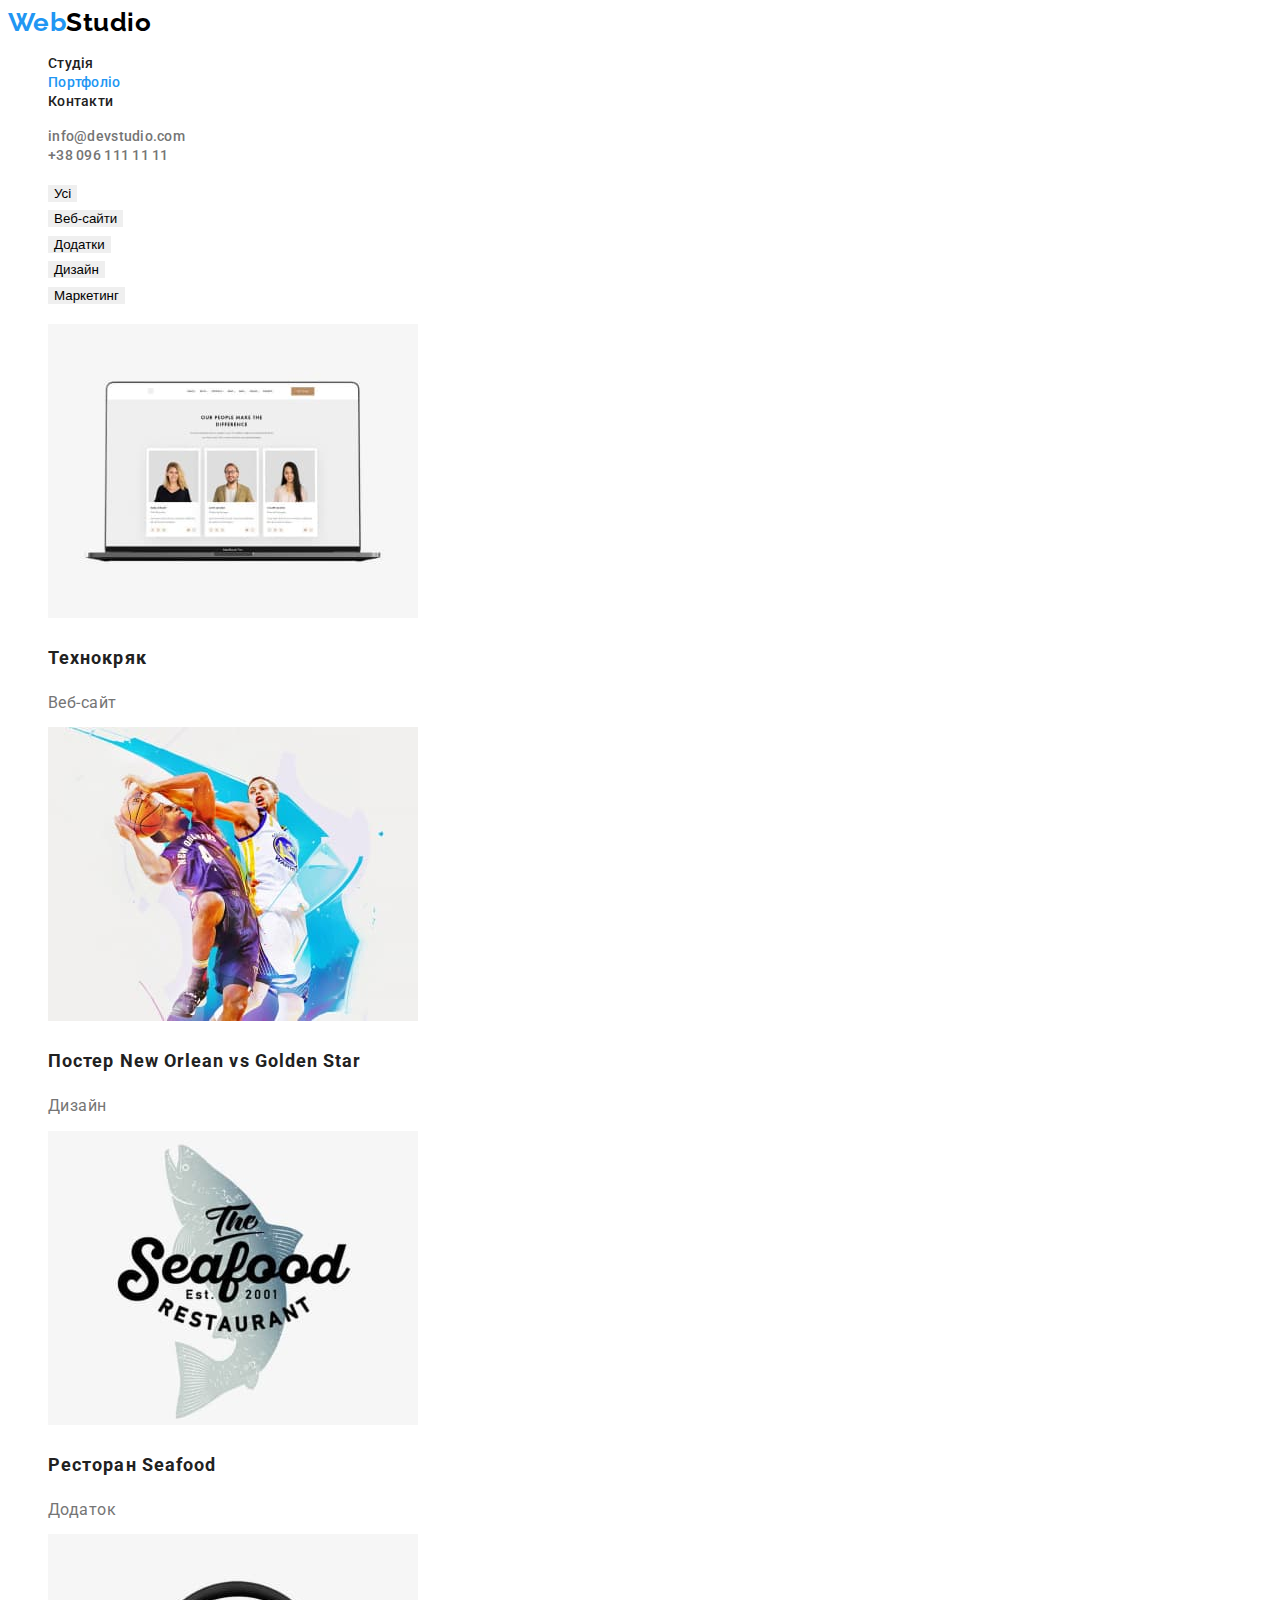
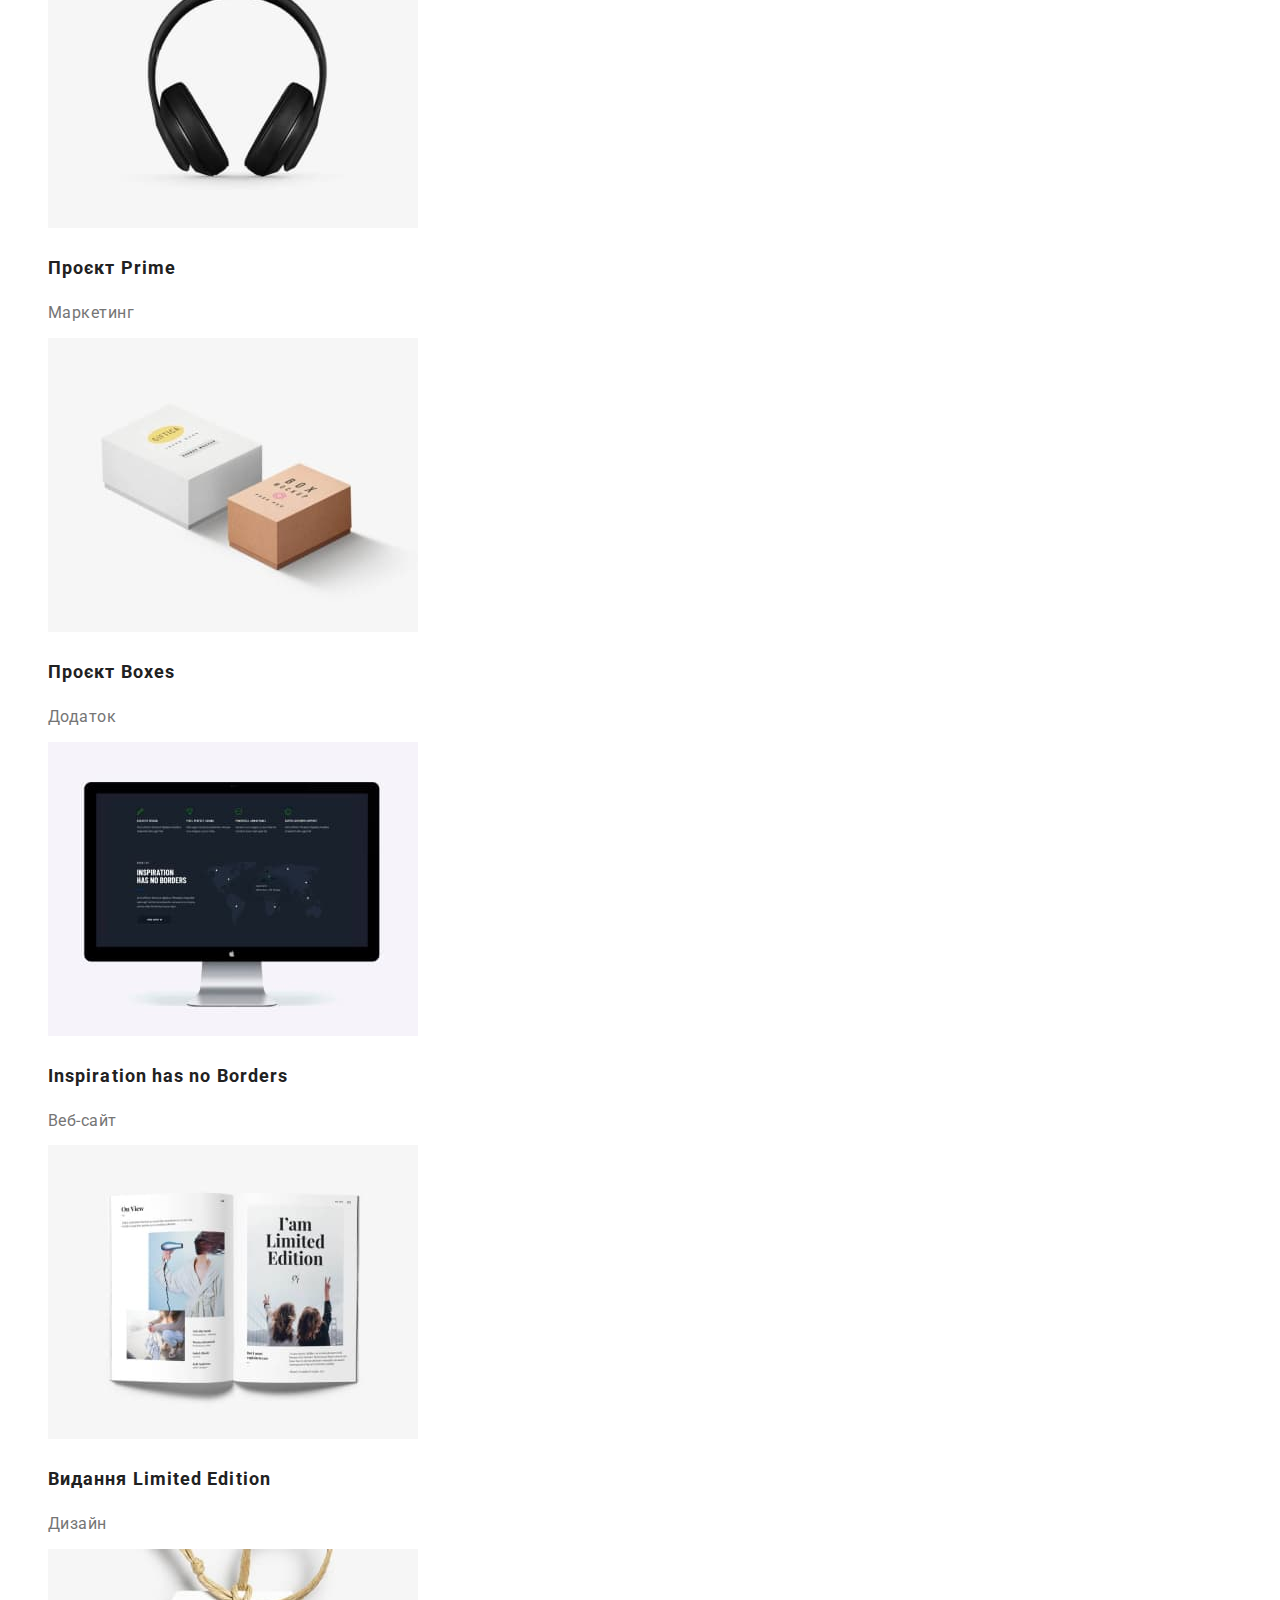
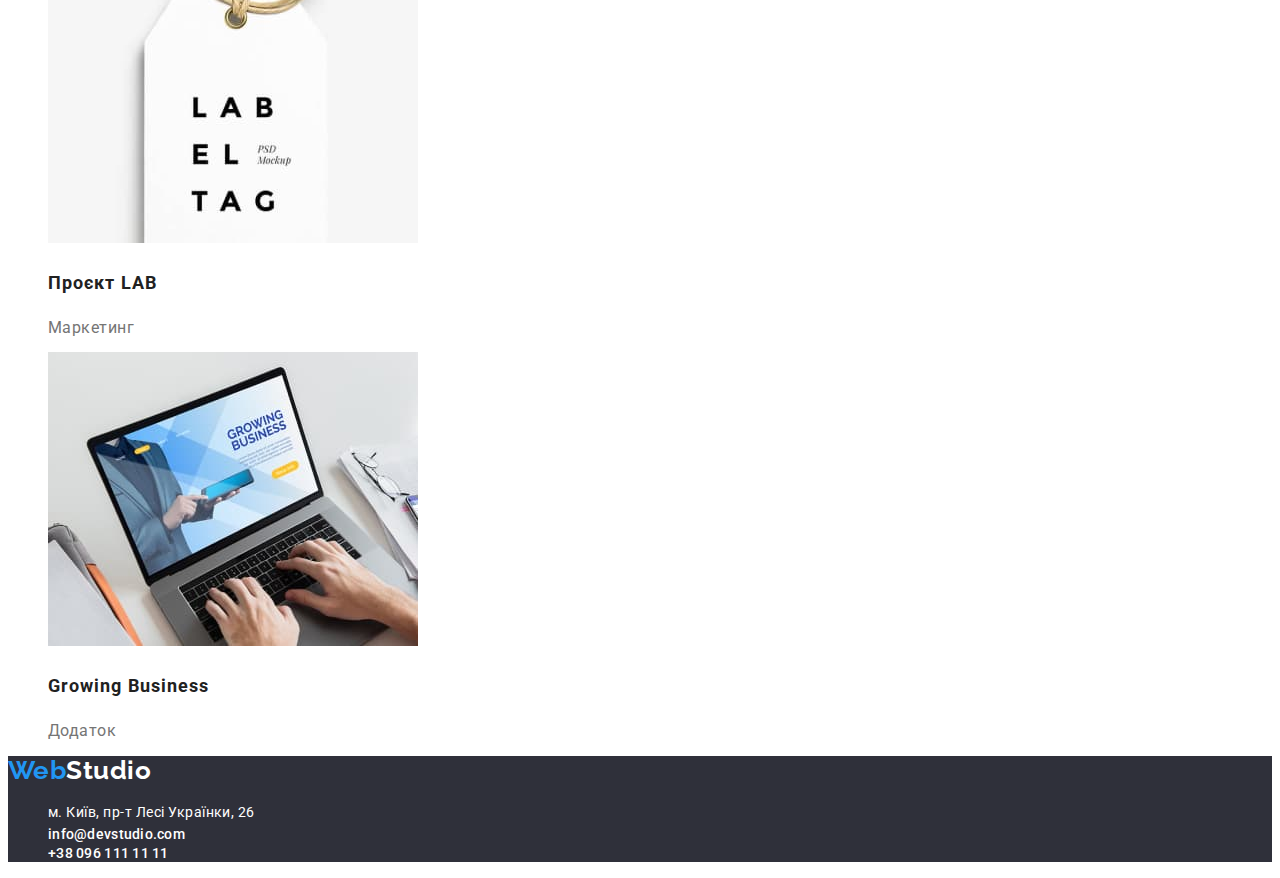
==== commit 2b9719ec: "fix button" ====
--- a/portfolio.html
+++ b/portfolio.html
@@ -13,14 +13,14 @@
     <title>WebStudio</title>
     <link rel="stylesheet" href="./css/style.css" />
   </head>
-  <body>
+  <body class="body">
     <header class="header">
       <a href="./index.html" class="header-content"><span class="web-content">Web</span>Studio</a>
       <nav class="header-nav">
         <ul class="header-list list">
           <li class="header-item"><a href="./index.html" class="header-link link">Студія</a></li>
           <li class="header-item">
-            <a href="./portfolio.html" class="header-link link">Портфоліо</a>
+            <a href="./portfolio.html" class="header-link link current">Портфоліо</a>
           </li>
           <li class="header-item"><a href="#address" class="header-link link">Контакти</a></li>
         </ul>
@@ -38,11 +38,11 @@
       <!-- наші проекти -->
       <section class="button">
         <ul class="button-list">
-          <li class="button-item"><button type="button" class="btn">Усі</button></li>
-          <li class="button-item"><button type="button" class="btn">Веб-сайти</button></li>
-          <li class="button-item"><button type="button" class="btn">Додатки</button></li>
-          <li class="button-item"><button type="button" class="btn">Дизайн</button></li>
-          <li class="button-item"><button type="button" class="btn">Маркетинг</button></li>
+          <li class="button-item"><button type="button" class="btn pointer">Усі</button></li>
+          <li class="button-item"><button type="button" class="btn pointer">Веб-сайти</button></li>
+          <li class="button-item"><button type="button" class="btn pointer">Додатки</button></li>
+          <li class="button-item"><button type="button" class="btn pointer">Дизайн</button></li>
+          <li class="button-item"><button type="button" class="btn pointer">Маркетинг</button></li>
         </ul>
         <ul class="work-list list">
           <li class="work-item">
@@ -137,10 +137,10 @@
             >
           </li>
           <li class="footer-items list">
-            <a href="mailto:info@devstudio.com" class="mail">info@devstudio.com</a>
+            <a href="mailto:info@devstudio.com" class="contact link">info@devstudio.com</a>
           </li>
           <li class="footer-items list">
-            <a href="tel:+380961111111" class="contact">+38 096 111 11 11</a>
+            <a href="tel:+380961111111" class="contact link">+38 096 111 11 11</a>
           </li>
         </ul>
       </address>
--- a/css/style.css
+++ b/css/style.css
@@ -5,7 +5,7 @@
     --secondary-white-color: #ffffff;
 }
 
-body {
+.body {
     font-family: "Roboto", sans-serif;
     font-weight: 500;
     letter-spacing: 0.03em;
@@ -26,8 +26,7 @@
     text-decoration: none;
 }
 
-.header-content,
-.footer-content {
+.header-content {
     font-family: 'Raleway';
     font-weight: 700;
     font-size: 26px;
@@ -45,7 +44,11 @@
     color: var(--accent-color);
 }
 
-.header-link {
+.link.current {
+    color: var(--accent-color);
+}
+
+.link{
     font-size: 14px;
     line-height: 1.1;
     letter-spacing: 0.02em;
@@ -74,6 +77,7 @@
 }
 
 .hero-btn {
+    border: none;
     font-weight: 700;
     font-size: 16px;
     line-height: 1.8;
@@ -83,6 +87,10 @@
     box-shadow: 0px 4px 4px rgba(0, 0, 0, 0.15);
     border-radius: 4px;
 }
+
+.pointer {
+    cursor: pointer;
+  }
 
 /* особливості */
 
@@ -162,11 +170,27 @@
 
 /* footer */
 
+.address {
+    font-style: normal;
+    font-weight: 400;
+    font-size: 14px;
+    line-height: 1.7;
+}
+
 .footer {
     background-color: #2F303A;
 }
 
-.footer-item a {
+.footer-content {
+    font-family: 'Raleway';
+    font-weight: 700;
+    font-size: 26px;
+    line-height: 1.1;
+    color: var(--secondary-white-color);
+    text-decoration: none;
+}
+
+.address {
     font-weight: 400;
     font-size: 14px;
     line-height: 1.7;
@@ -174,9 +198,10 @@
     color:var(--secondary-white-color);
 }
 
-.footer-items a {
-    text-decoration: none;
-    color: rgba(255, 255, 255, 0.6);
+.contact {
+    font-style: normal;
+    text-decoration: none;
+    color: var(--secondary-white-color)
 }
 
 /* портфоліо */
@@ -194,14 +219,15 @@
     border-radius: 4px;
 }
 
-.btn:hover {
-    color: var(--secondary-text-color);
-    background-color: var(--secondary-white-color);
-}
-
-.btn:focus {
+.btn:hover,
+.btn:focus  {
     color: var(--secondary-white-color);
     background-color: var(--accent-color);
+    border: none;
+}
+
+.btn {
+    border: none;
 }
 
 .work-title {
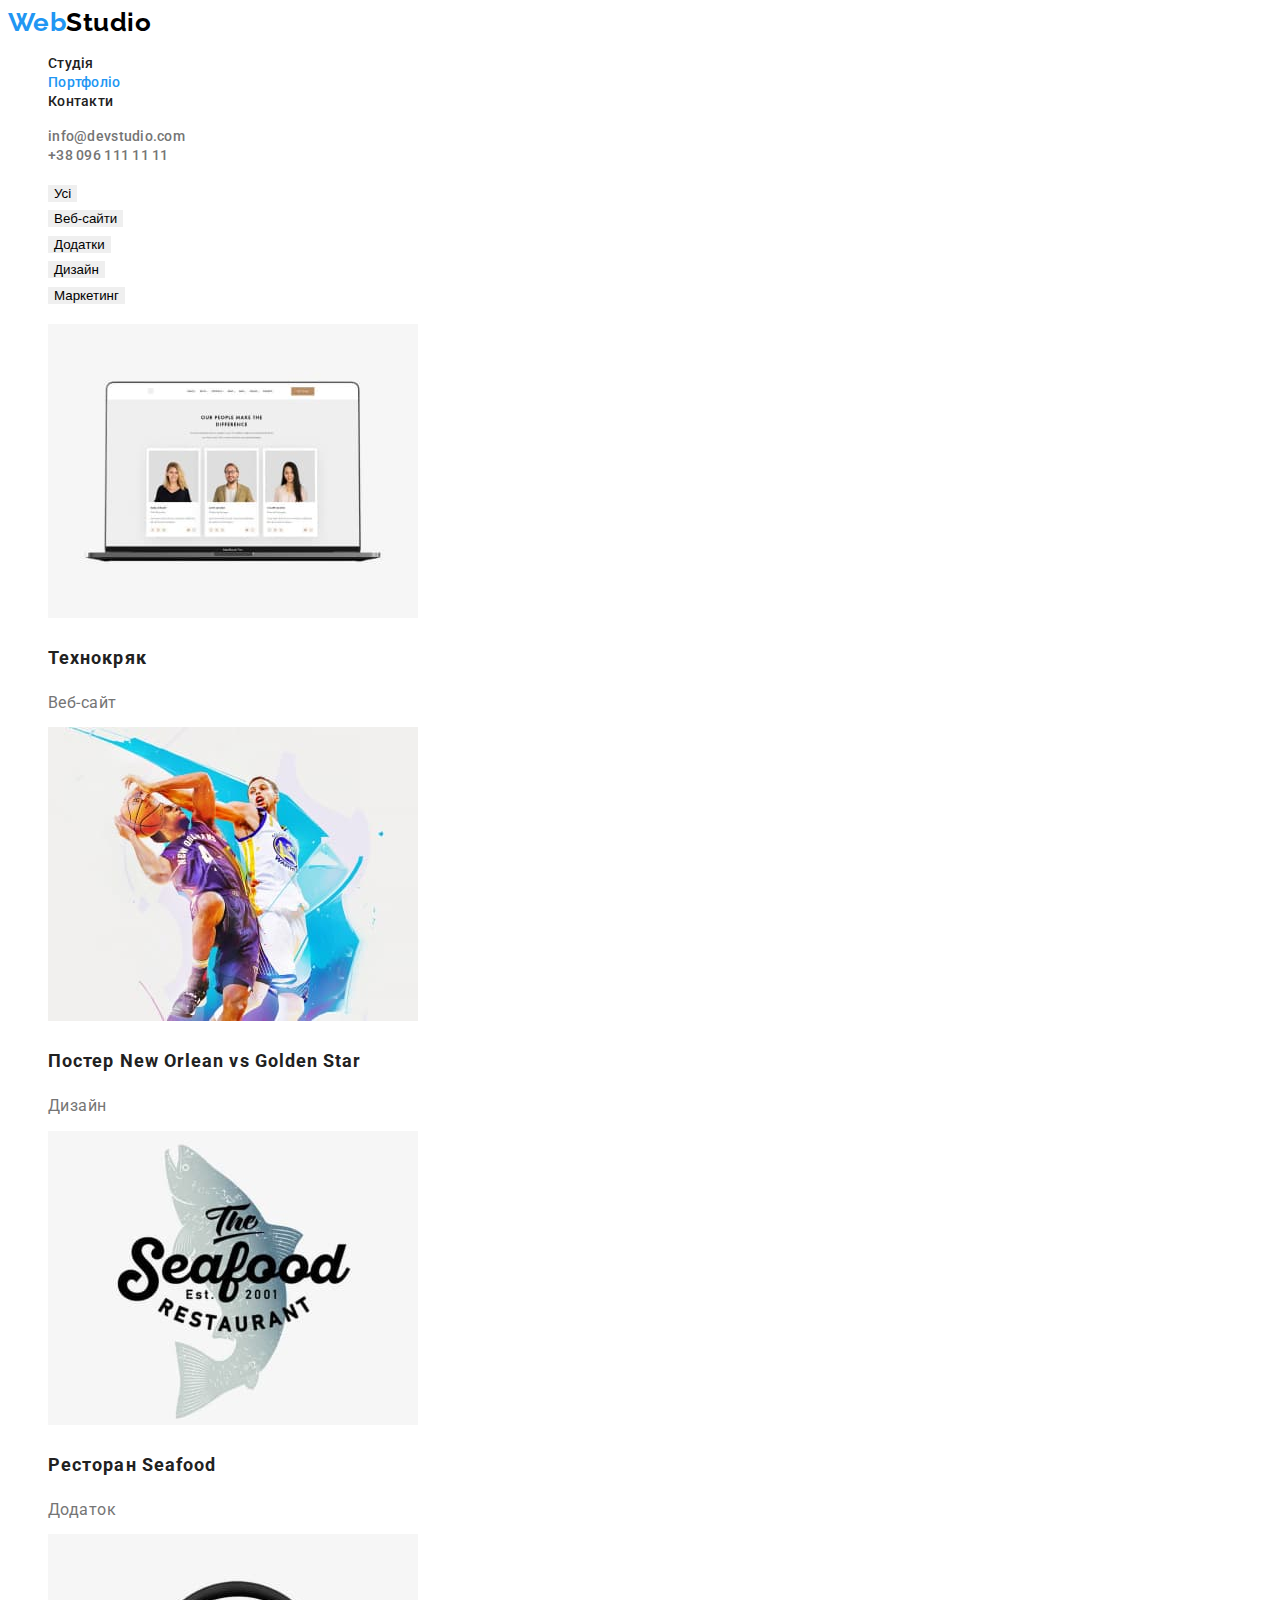
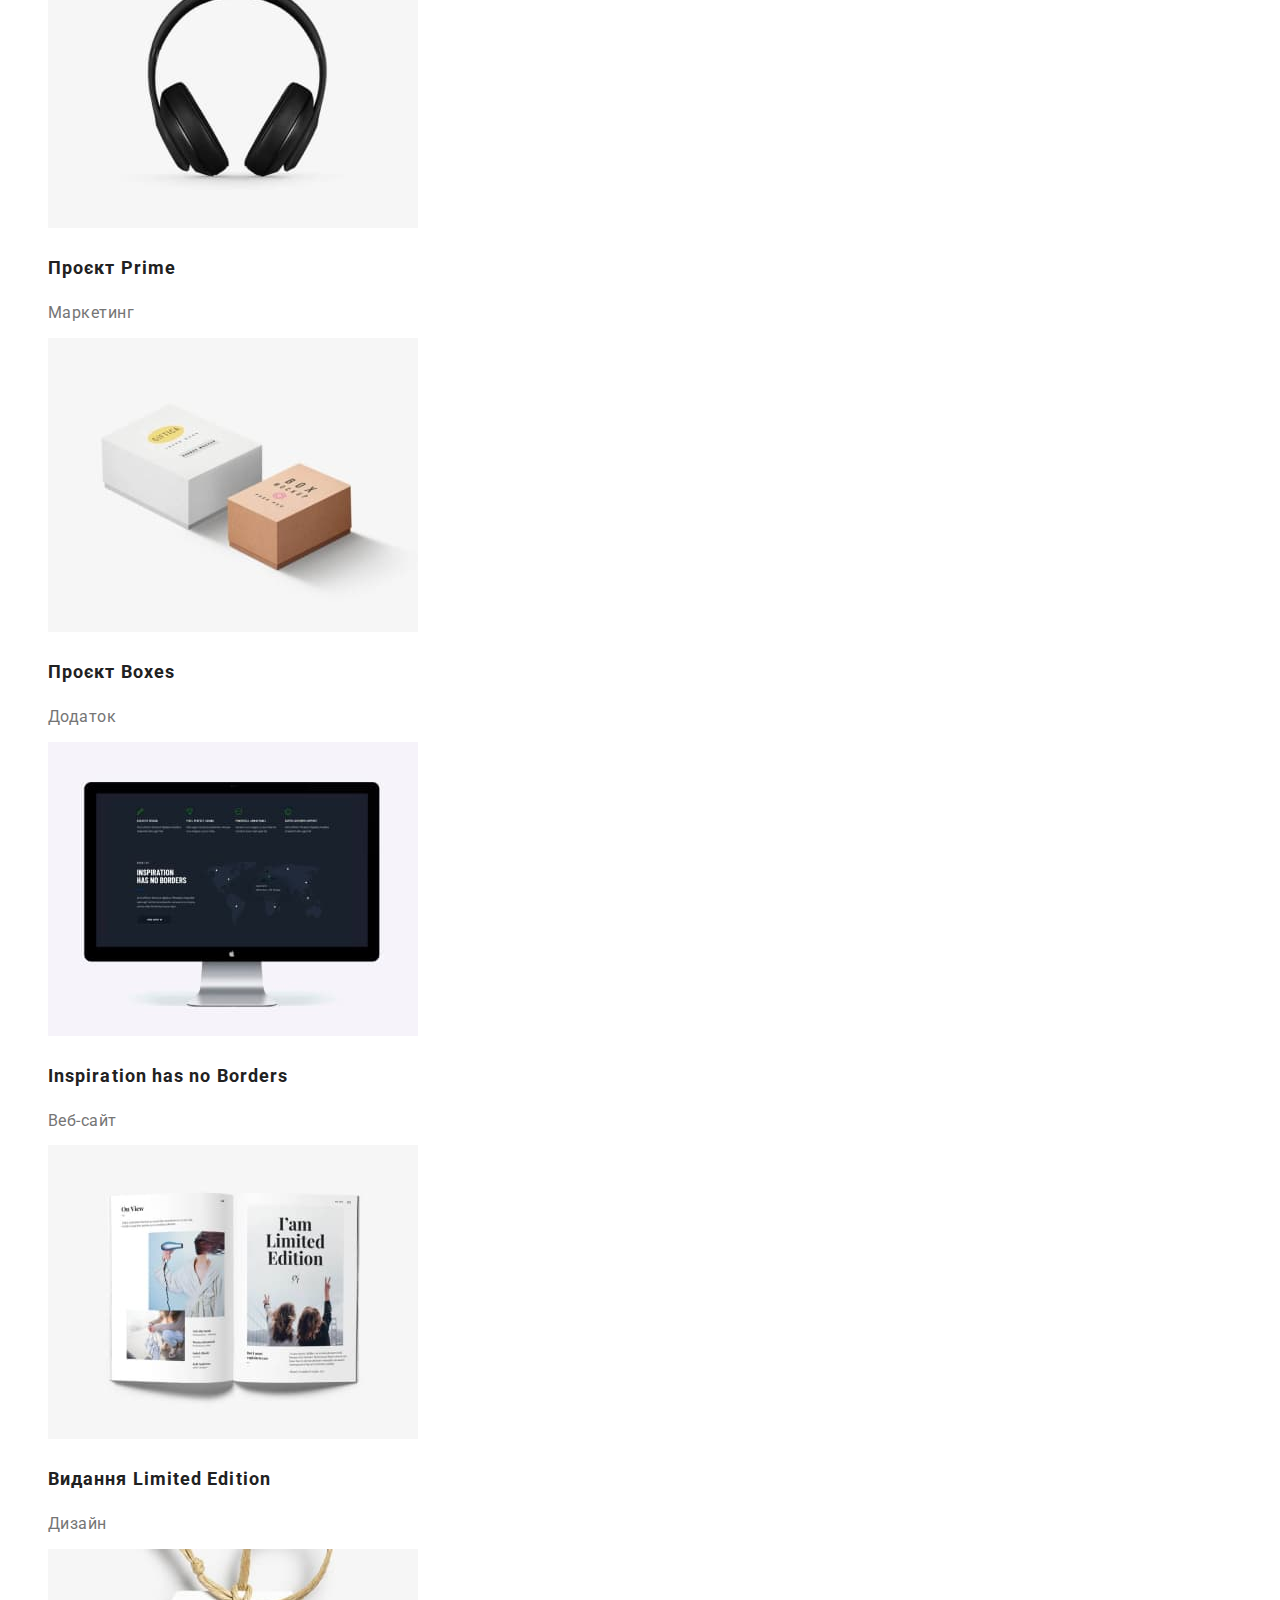
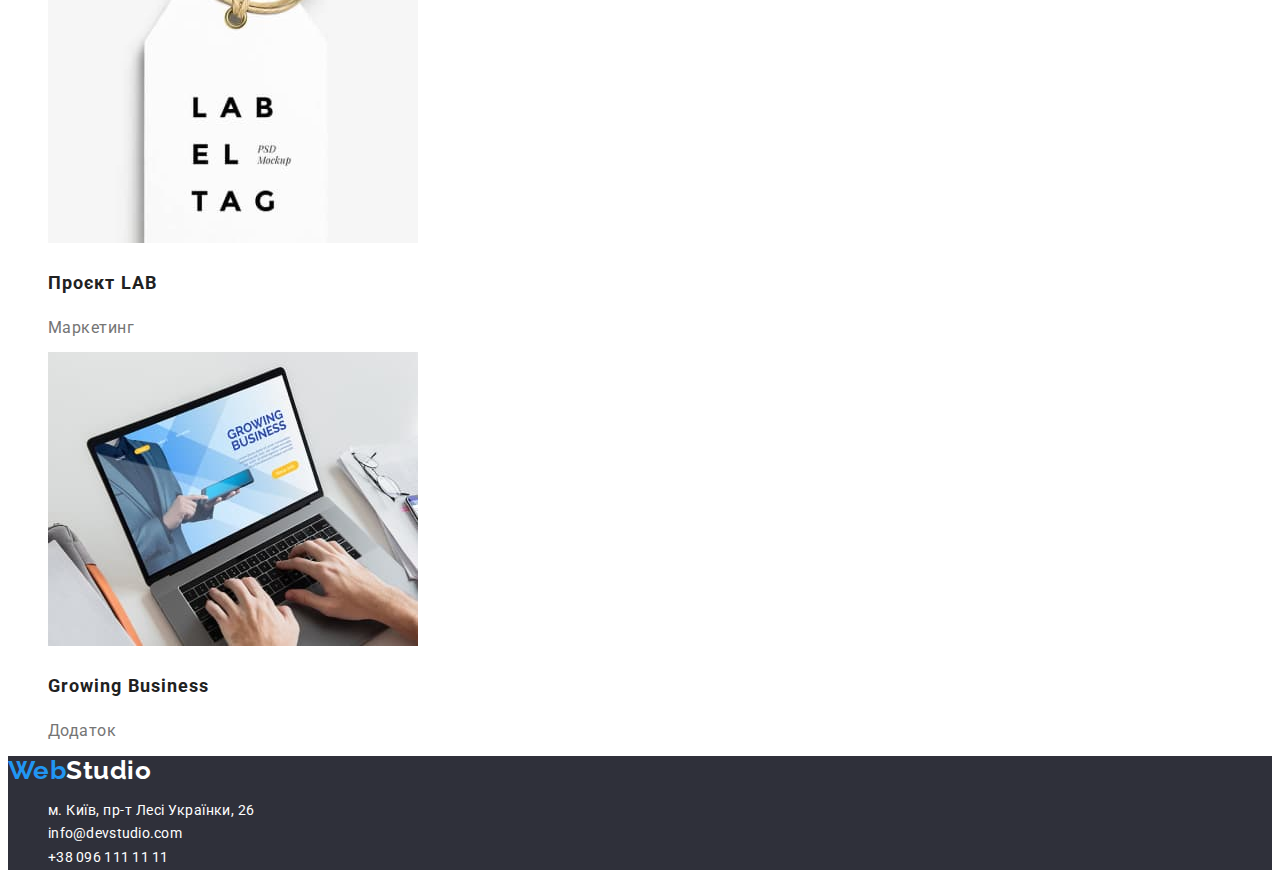
==== commit 4770c519: "fix class" ====
--- a/portfolio.html
+++ b/portfolio.html
@@ -18,11 +18,11 @@
       <a href="./index.html" class="header-content"><span class="web-content">Web</span>Studio</a>
       <nav class="header-nav">
         <ul class="header-list list">
-          <li class="header-item"><a href="./index.html" class="header-link link">Студія</a></li>
+          <li class="header-item"><a href="./index.html" class="link">Студія</a></li>
           <li class="header-item">
-            <a href="./portfolio.html" class="header-link link current">Портфоліо</a>
+            <a href="./portfolio.html" class="link current">Портфоліо</a>
           </li>
-          <li class="header-item"><a href="#address" class="header-link link">Контакти</a></li>
+          <li class="header-item"><a href="#address" class="link">Контакти</a></li>
         </ul>
       </nav>
       <ul class="header-contact">
@@ -125,7 +125,7 @@
     </main>
     <footer class="footer">
       <a href="./index.html" class="footer-content"><span class="web-content">Web</span>Studio</a>
-      <address id="address">
+      <address id="address" class="address">
         <ul class="footer-contact">
           <li class="footer-item list">
             <a
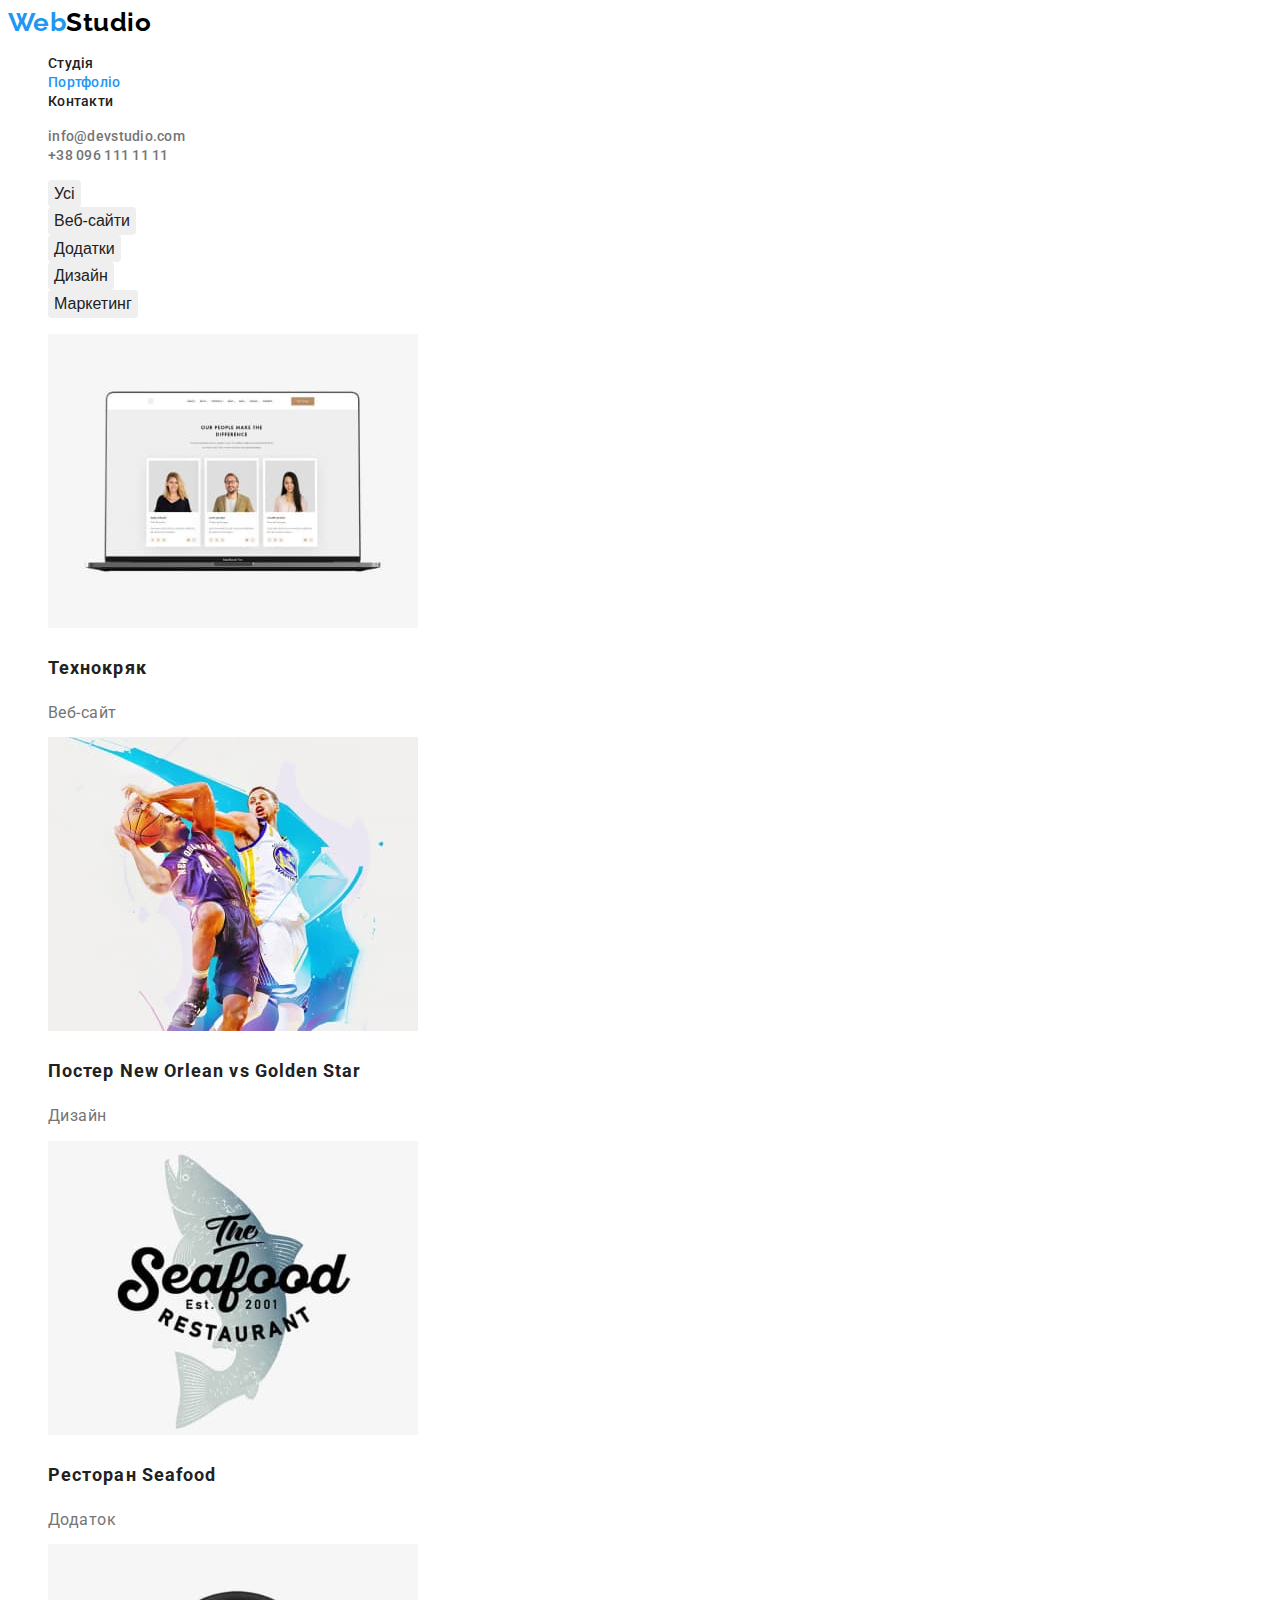
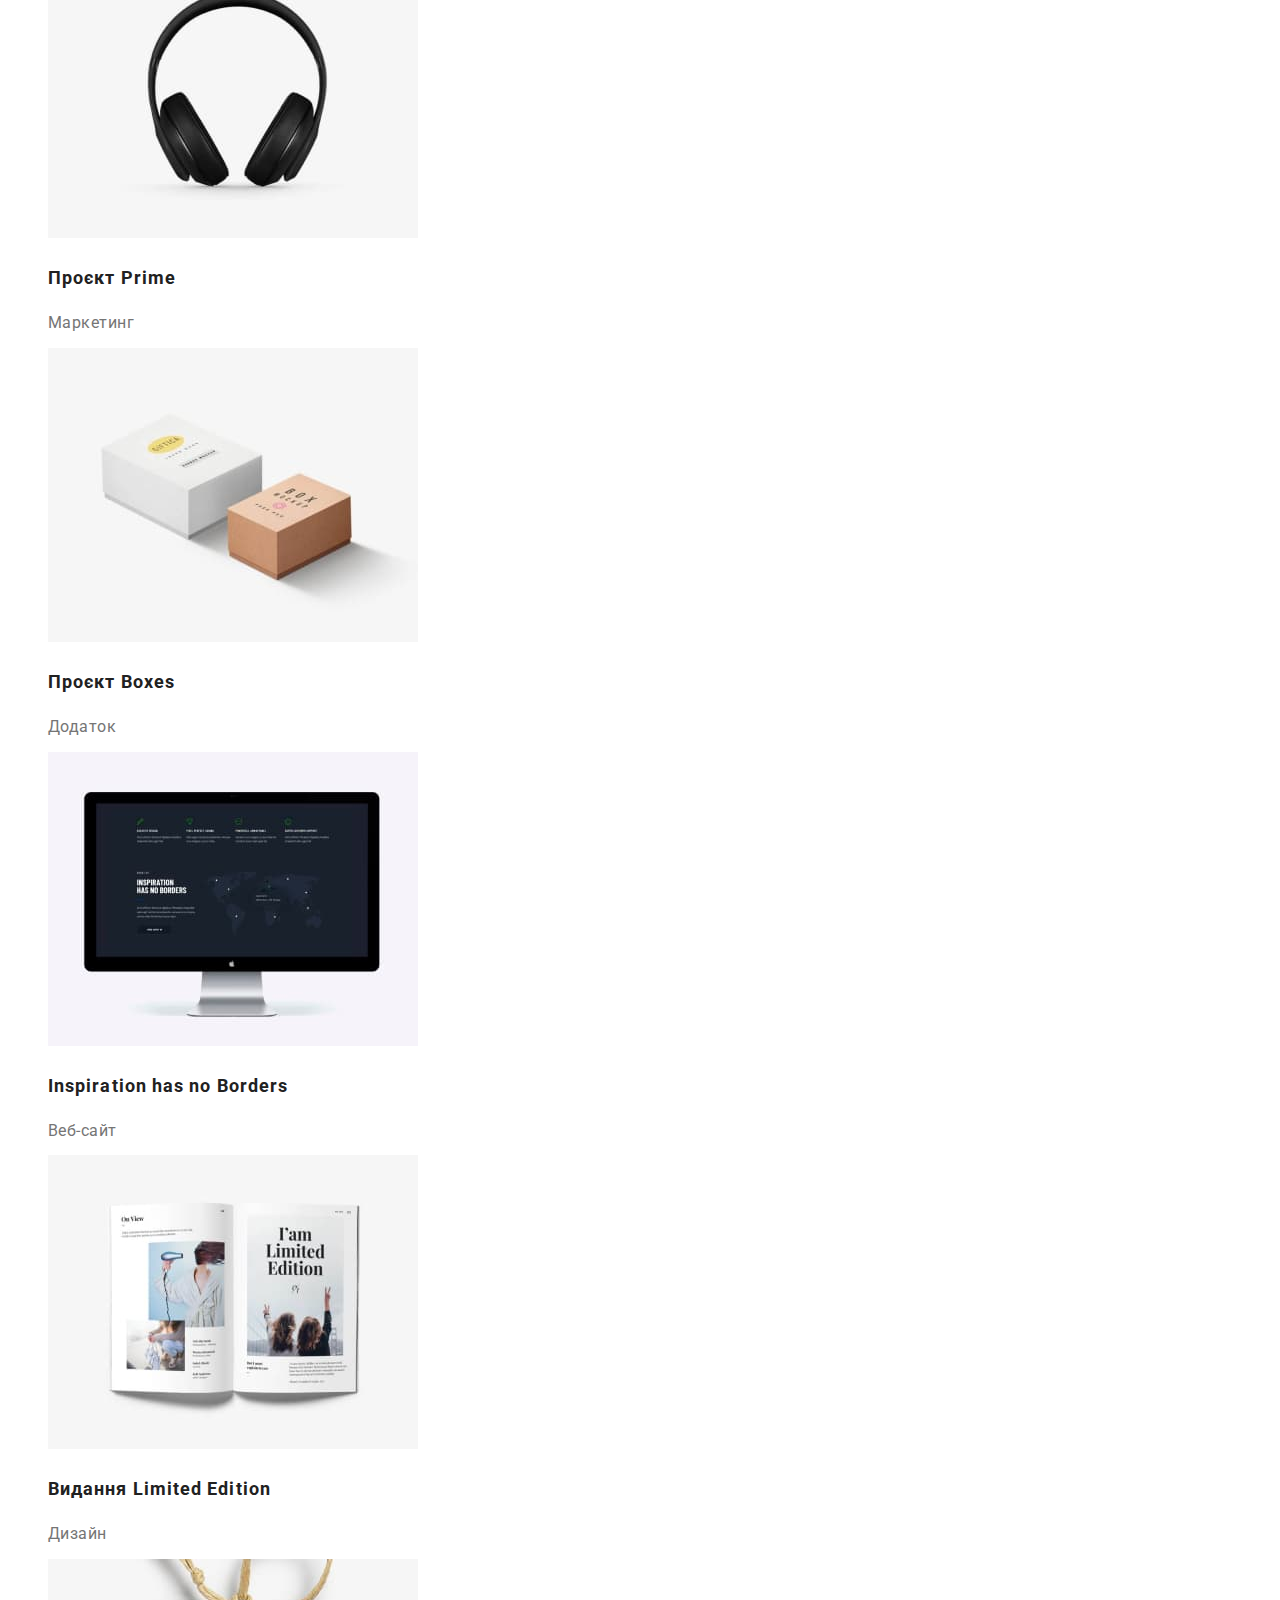
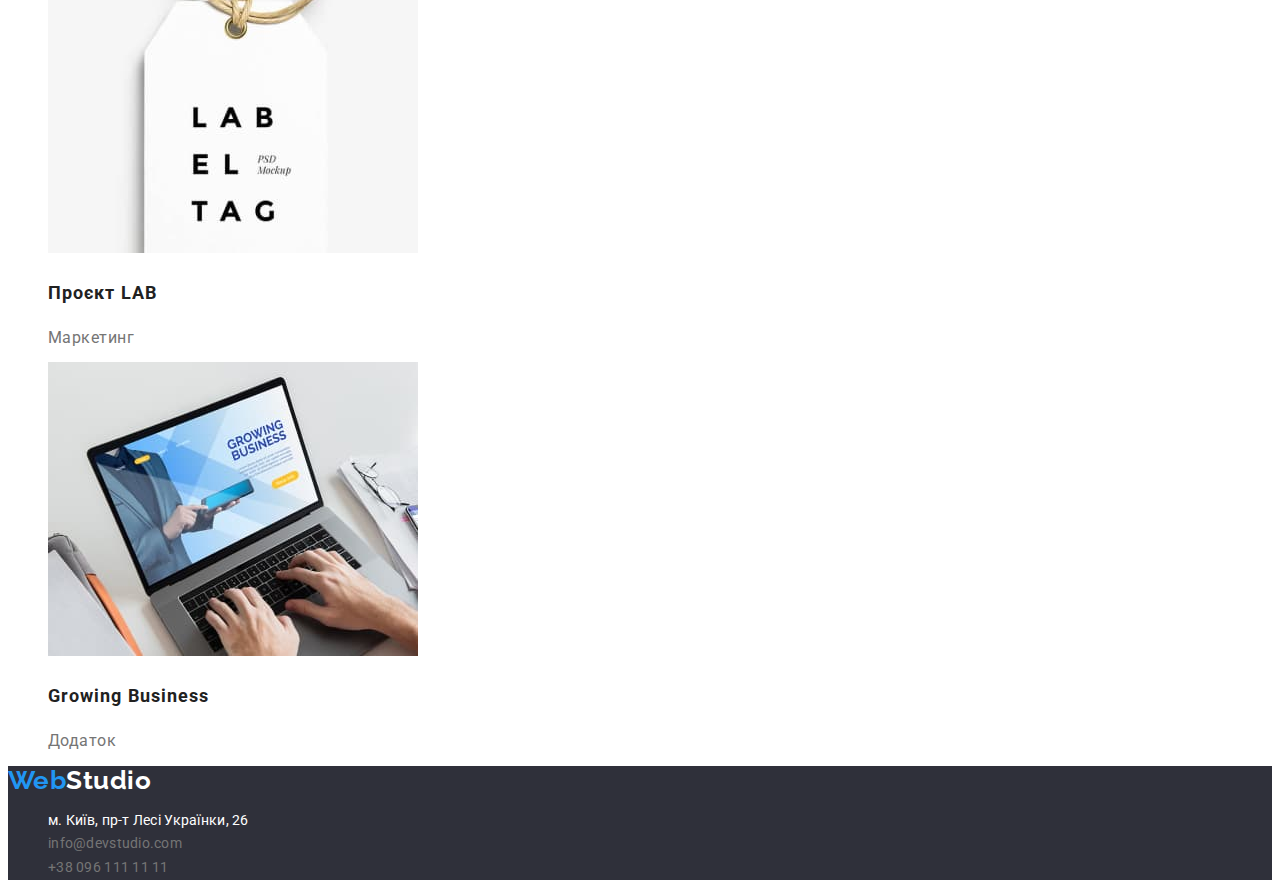
==== commit 0f17ee75: "fix button" ====
--- a/portfolio.html
+++ b/portfolio.html
@@ -38,11 +38,11 @@
       <!-- наші проекти -->
       <section class="button">
         <ul class="button-list">
-          <li class="button-item"><button type="button" class="btn pointer">Усі</button></li>
-          <li class="button-item"><button type="button" class="btn pointer">Веб-сайти</button></li>
-          <li class="button-item"><button type="button" class="btn pointer">Додатки</button></li>
-          <li class="button-item"><button type="button" class="btn pointer">Дизайн</button></li>
-          <li class="button-item"><button type="button" class="btn pointer">Маркетинг</button></li>
+          <li class="button-item"><button type="button" class="btn">Усі</button></li>
+          <li class="button-item"><button type="button" class="btn">Веб-сайти</button></li>
+          <li class="button-item"><button type="button" class="btn">Додатки</button></li>
+          <li class="button-item"><button type="button" class="btn">Дизайн</button></li>
+          <li class="button-item"><button type="button" class="btn">Маркетинг</button></li>
         </ul>
         <ul class="work-list list">
           <li class="work-item">
@@ -132,7 +132,7 @@
               href="https://goo.gl/maps/LxJnKi2YJGoGmcJx7"
               target="”_blank”"
               rel="nofollow noopener noreferrer"
-              class="address"
+              class="address link"
               >м. Київ, пр-т Лесі Українки, 26</a
             >
           </li>
--- a/css/style.css
+++ b/css/style.css
@@ -1,241 +1,235 @@
 :root {
-    --secondary-text-color: #212121;
-    --secondary-bcg-color: #F5F5F5;
-    --accent-color: #2196F3;
-    --secondary-white-color: #ffffff;
+  --secondary-text-color: #212121;
+  --secondary-bcg-color: #f5f5f5;
+  --accent-color: #2196f3;
+  --secondary-white-color: #ffffff;
 }
 
 .body {
-    font-family: "Roboto", sans-serif;
-    font-weight: 500;
-    letter-spacing: 0.03em;
+  font-family: 'Roboto', sans-serif;
+  font-weight: 500;
+  letter-spacing: 0.03em;
 }
 
 .list {
-    list-style: none;
+  list-style: none;
 }
 
 .link {
-    text-decoration: none;
+  text-decoration: none;
 }
 
 /* header */
 
 .header {
-    background-color: var(--secondary-white-color);
-    text-decoration: none;
+  background-color: var(--secondary-white-color);
+  text-decoration: none;
 }
 
 .header-content {
-    font-family: 'Raleway';
-    font-weight: 700;
-    font-size: 26px;
-    line-height: 1.1;
-    color: #000000;
-    text-decoration: none;
+  font-family: 'Raleway';
+  font-weight: 700;
+  font-size: 26px;
+  line-height: 1.1;
+  color: #000000;
+  text-decoration: none;
 }
 
 .web-content {
-    color: var(--accent-color);
+  color: var(--accent-color);
 }
 
 .link:hover,
 .link:focus {
-    color: var(--accent-color);
+  color: var(--accent-color);
 }
 
 .link.current {
-    color: var(--accent-color);
-}
-
-.link{
-    font-size: 14px;
-    line-height: 1.1;
-    letter-spacing: 0.02em;
-    color: var(--secondary-text-color);
+  color: var(--accent-color);
+}
+
+.link {
+  font-size: 14px;
+  line-height: 1.1;
+  letter-spacing: 0.02em;
+  color: var(--secondary-text-color);
 }
 
 .header-contact a {
-    font-size: 14px;
-    line-height: 1.1;
-    letter-spacing: 0.02em;
-    color: #757575;
+  font-size: 14px;
+  line-height: 1.1;
+  letter-spacing: 0.02em;
+  color: #757575;
 }
 
 /* main */
 
 .hero-title,
 .title {
-    font-weight: 900;
-    font-size: 44px;
-    line-height: 1.3;
-    text-align: center;
-    letter-spacing: 0.06em;
-    text-transform: uppercase;
-    color: var(--secondary-white-color);
-    background-color: #2F303A;
+  font-weight: 900;
+  font-size: 44px;
+  line-height: 1.3;
+  text-align: center;
+  letter-spacing: 0.06em;
+  text-transform: uppercase;
+  color: var(--secondary-white-color);
+  background-color: #2f303a;
 }
 
 .hero-btn {
-    border: none;
-    font-weight: 700;
-    font-size: 16px;
-    line-height: 1.8;
-    letter-spacing: 0.06em;
-    background-color: #2196F3;
-    color: var(--secondary-white-color);
-    box-shadow: 0px 4px 4px rgba(0, 0, 0, 0.15);
-    border-radius: 4px;
-}
-
-.pointer {
-    cursor: pointer;
-  }
+  border: none;
+  font-weight: 700;
+  font-size: 16px;
+  line-height: 1.8;
+  letter-spacing: 0.06em;
+  background-color: #2196f3;
+  color: var(--secondary-white-color);
+  box-shadow: 0px 4px 4px rgba(0, 0, 0, 0.15);
+  border-radius: 4px;
+  cursor: pointer;
+}
+
 
 /* особливості */
 
 .features,
 .classes {
-    color: var(--secondary-bcg-color);
+  color: var(--secondary-bcg-color);
 }
 
 .visually-hidden {
-    position: absolute;
-    white-space: nowrap;
-    width: 1px;
-    height: 1px;
-    overflow: hidden;
-    border: 0;
-    padding: 0;
-    clip: rect(0 0 0 0);
-    clip-path: inset(50%);
-    margin: -1px;
+  position: absolute;
+  white-space: nowrap;
+  width: 1px;
+  height: 1px;
+  overflow: hidden;
+  border: 0;
+  padding: 0;
+  clip: rect(0 0 0 0);
+  clip-path: inset(50%);
+  margin: -1px;
 }
 
 .features-title {
-    font-weight: 700;
-    font-size: 14px;
-    line-height: 1.1;
-    text-transform: uppercase;
-    color: var(--secondary-text-color);
+  font-weight: 700;
+  font-size: 14px;
+  line-height: 1.1;
+  text-transform: uppercase;
+  color: var(--secondary-text-color);
 }
 
 .features-text {
-    font-weight: 400;
-    font-size: 14px;
-    line-height: 1.7;
-    color: #757575;
+  font-weight: 400;
+  font-size: 14px;
+  line-height: 1.7;
+  color: #757575;
 }
 
 /* чим ми займаємося */
 
 .classes-title {
-    font-weight: 700;
-    font-size: 36px;
-    line-height: 1.1;
-    text-align: center;
-    color: var(--secondary-text-color);
+  font-weight: 700;
+  font-size: 36px;
+  line-height: 1.1;
+  text-align: center;
+  color: var(--secondary-text-color);
 }
 
 /* наша команда */
 
 .team {
-    background-color: #F5F4FA;
+  background-color: #f5f4fa;
 }
 
 .team-title {
-    font-weight: 700;
-    font-size: 36px;
-    line-height: 1.1;
-    text-align: center;
-    color: var(--secondary-text-color)
+  font-weight: 700;
+  font-size: 36px;
+  line-height: 1.1;
+  text-align: center;
+  color: var(--secondary-text-color);
 }
 
 .our-team {
-    font-size: 16px;
-    line-height: 1.1;
-    color: var(--secondary-text-color)
+  font-size: 16px;
+  line-height: 1.1;
+  color: var(--secondary-text-color);
 }
 
 .team-item {
-    background-color: var(--secondary-white-color);
+  background-color: var(--secondary-white-color);
 }
 
 .text {
-    font-weight: 400;
-    font-size: 16px;
-    line-height: 1.1;
-    color: #757575;
+  font-weight: 400;
+  font-size: 16px;
+  line-height: 1.1;
+  color: #757575;
 }
 
 /* footer */
 
 .address {
-    font-style: normal;
-    font-weight: 400;
-    font-size: 14px;
-    line-height: 1.7;
+  font-style: normal;
+  font-weight: 400;
+  font-size: 14px;
+  line-height: 1.7;
 }
 
 .footer {
-    background-color: #2F303A;
+  background-color: #2f303a;
 }
 
 .footer-content {
-    font-family: 'Raleway';
-    font-weight: 700;
-    font-size: 26px;
-    line-height: 1.1;
-    color: var(--secondary-white-color);
-    text-decoration: none;
+  font-family: 'Raleway';
+  font-weight: 700;
+  font-size: 26px;
+  line-height: 1.1;
+  color: var(--secondary-white-color);
+  text-decoration: none;
 }
 
 .address {
-    font-weight: 400;
-    font-size: 14px;
-    line-height: 1.7;
-    text-decoration: none;
-    color:var(--secondary-white-color);
+  font-weight: 400;
+  font-size: 14px;
+  line-height: 1.7;
+  text-decoration: none;
+  color: var(--secondary-white-color);
 }
 
 .contact {
-    font-style: normal;
-    text-decoration: none;
-    color: var(--secondary-white-color)
+  font-style: normal;
+  text-decoration: none;
+  color: #757575;
 }
 
 /* портфоліо */
 
 .button-list {
-    color: var(--secondary-bcg-color);
-    list-style: none;
-}
-
-
-.button-item {
-    font-size: 16px;
-    line-height: 1.6;
-    color: var(--secondary-text-color);
-    border-radius: 4px;
-}
+  color: var(--secondary-bcg-color);
+  list-style: none;
+}
+
 
 .btn:hover,
-.btn:focus  {
-    color: var(--secondary-white-color);
-    background-color: var(--accent-color);
-    border: none;
+.btn:focus {
+  color: var(--secondary-white-color);
+  background-color: var(--accent-color);
+  border: none;
 }
 
 .btn {
-    border: none;
+  font-size: 16px;
+  line-height: 1.6;
+  color: var(--secondary-text-color);
+  border-radius: 4px;
+  border: none;
+  cursor: pointer;
 }
 
 .work-title {
-    font-weight: 700;
-    font-size: 18px;
-    line-height: 2;
-    letter-spacing: 0.06em;
-    color: var(--secondary-text-color)
-}
-
-
+  font-weight: 700;
+  font-size: 18px;
+  line-height: 2;
+  letter-spacing: 0.06em;
+  color: var(--secondary-text-color);
+}
